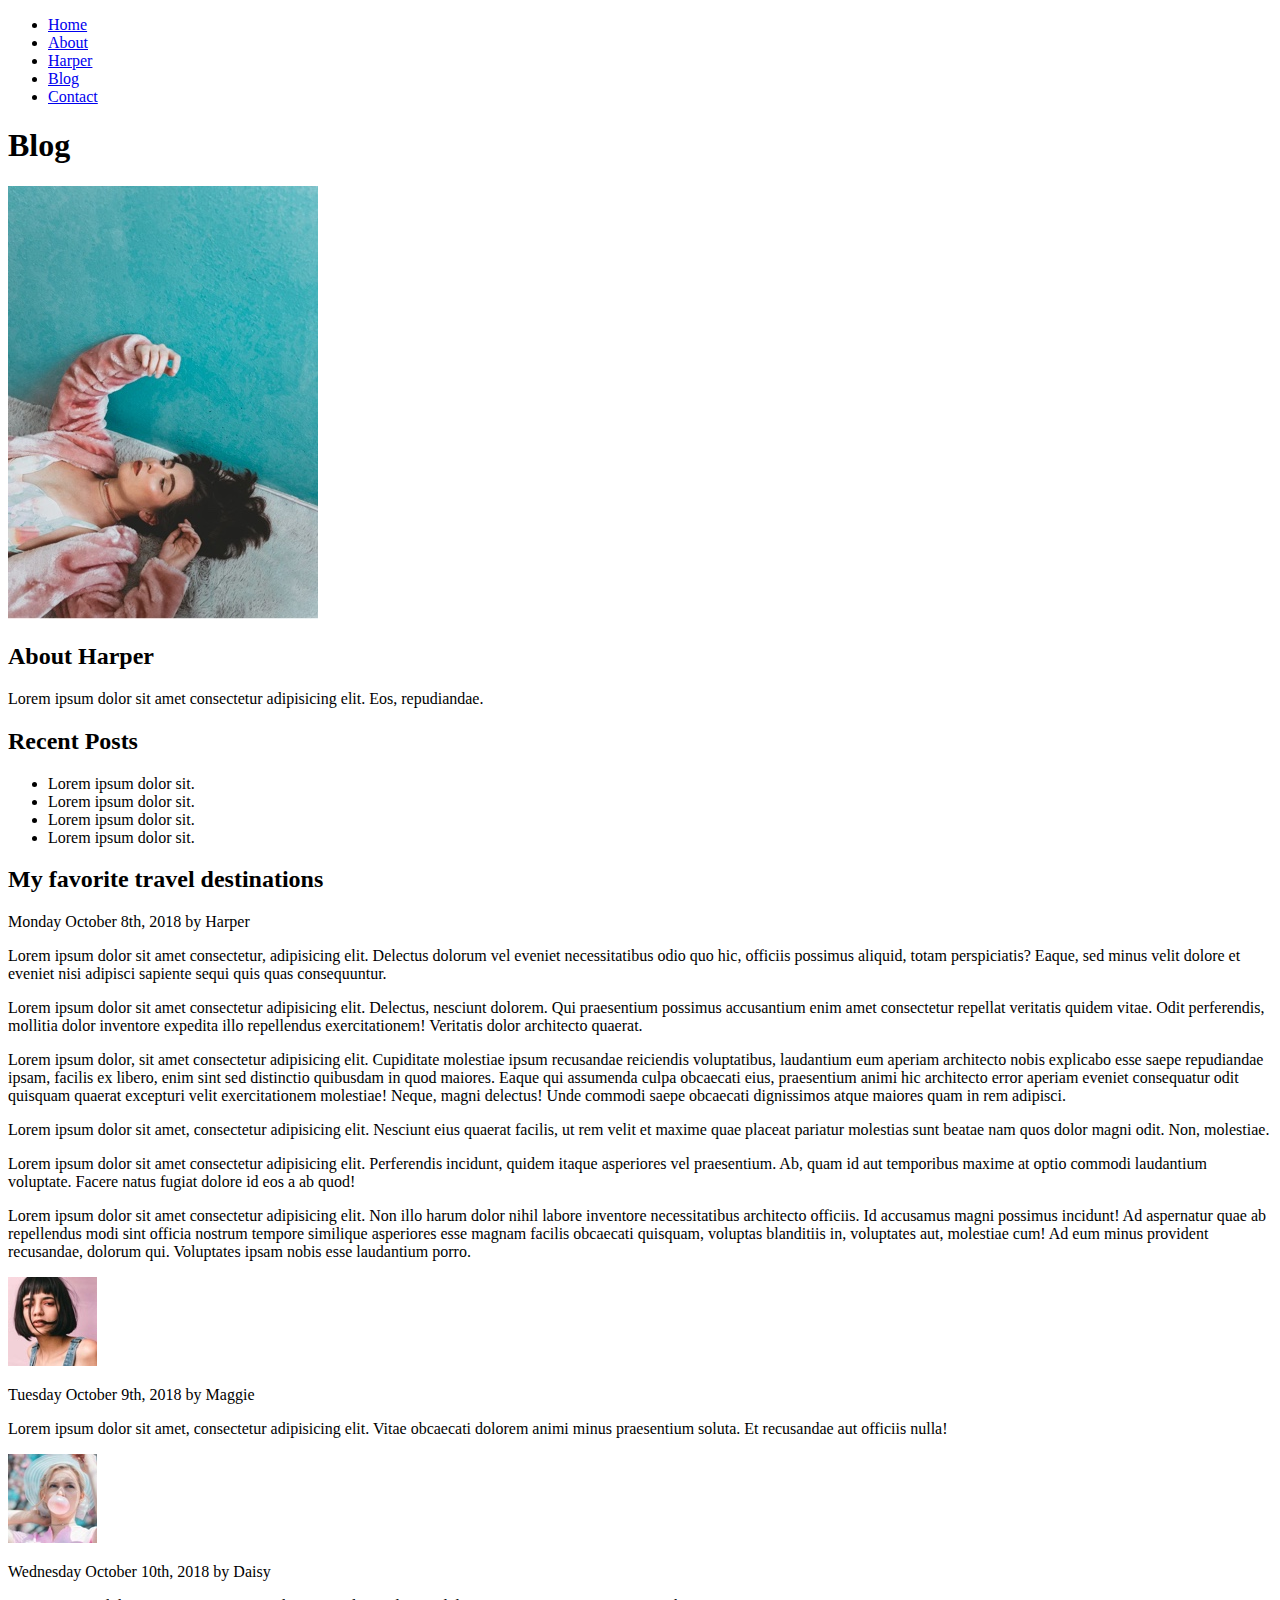
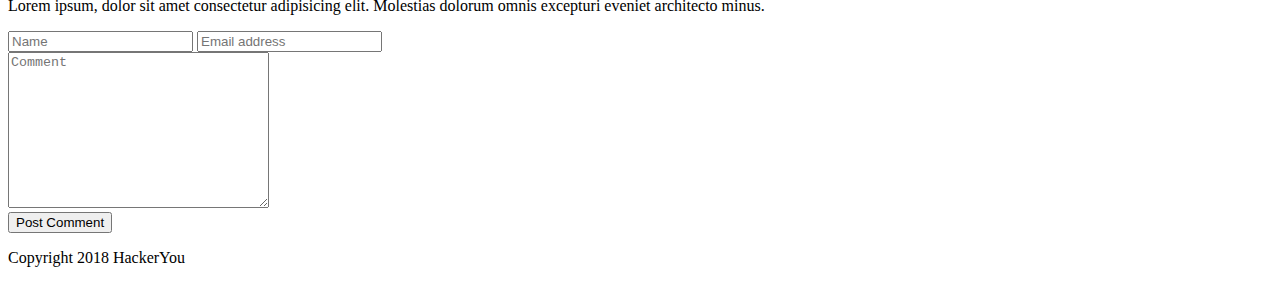
==== blog.html @ fbffe6b8 "initial commit and drafts of html pages" ====
<!DOCTYPE html>
<html lang="en">
<head>
    <meta charset="UTF-8">
    <meta http-equiv="X-UA-Compatible" content="IE=edge">
    <meta name="viewport" content="width=device-width, initial-scale=1.0">
    <title>Document</title>
    <link rel="stylesheet" href="./styles/styles.css">
</head>
<body>
    <nav>
        <div class="wrapper">
            <ul>
                <li><a href="./index.html">Home</a></li>
                <li><a href="#">About</a></li>
                <li><a href="./index.html">Harper</a></li>
                <li><a href="./blog.html">Blog</a></li>
                <li><a href="./contact.html">Contact</a></li>
            </ul>
        </div>
    </nav>
    
    <header>
        <div class="wrapper">
            <h1>Blog</h1>
        </div>
    </header>

    <section>
        <div class="wrapper blogFlexContainer">
            <div class="blogLeft">
                <aside class="">
                    <img src="./assets/blog-image-2.jpg" alt="Harper is lying down on the floor and lifting her right arm above her face.">
                    <h2>About Harper</h2>
                    <p>Lorem ipsum dolor sit amet consectetur adipisicing elit. Eos, repudiandae.</p>    
                </aside>
                <article>
                    <h2>Recent Posts</h2>
                    <ul>
                        <li>Lorem ipsum dolor sit.</li>
                        <li>Lorem ipsum dolor sit.</li>
                        <li>Lorem ipsum dolor sit.</li>
                        <li>Lorem ipsum dolor sit.</li>
                    </ul>
                </article>                
            </div>
            <div class="blogRight">
                <article>
                    <h2>My favorite travel destinations</h2>

                    <p>Monday October 8th, 2018 by Harper</p>

                    <p>Lorem ipsum dolor sit amet consectetur, adipisicing elit. Delectus dolorum vel eveniet necessitatibus odio quo hic, officiis possimus aliquid, totam perspiciatis? Eaque, sed minus velit dolore et eveniet nisi adipisci sapiente sequi quis quas consequuntur.</p>

                    <p>Lorem ipsum dolor sit amet consectetur adipisicing elit. Delectus, nesciunt dolorem. Qui praesentium possimus accusantium enim amet consectetur repellat veritatis quidem vitae. Odit perferendis, mollitia dolor inventore expedita illo repellendus exercitationem! Veritatis dolor architecto quaerat.</p>

                    <p>Lorem ipsum dolor, sit amet consectetur adipisicing elit. Cupiditate molestiae ipsum recusandae reiciendis voluptatibus, laudantium eum aperiam architecto nobis explicabo esse saepe repudiandae ipsam, facilis ex libero, enim sint sed distinctio quibusdam in quod maiores. Eaque qui assumenda culpa obcaecati eius, praesentium animi hic architecto error aperiam eveniet consequatur odit quisquam quaerat excepturi velit exercitationem molestiae! Neque, magni delectus! Unde commodi saepe obcaecati dignissimos atque maiores quam in rem adipisci.</p>

                    <p>Lorem ipsum dolor sit amet, consectetur adipisicing elit. Nesciunt eius quaerat facilis, ut rem velit et maxime quae placeat pariatur molestias sunt beatae nam quos dolor magni odit. Non, molestiae.</p>

                    <p>Lorem ipsum dolor sit amet consectetur adipisicing elit. Perferendis incidunt, quidem itaque asperiores vel praesentium. Ab, quam id aut temporibus maxime at optio commodi laudantium voluptate. Facere natus fugiat dolore id eos a ab quod!</p>

                    <p>Lorem ipsum dolor sit amet consectetur adipisicing elit. Non illo harum dolor nihil labore inventore necessitatibus architecto officiis. Id accusamus magni possimus incidunt! Ad aspernatur quae ab repellendus modi sint officia nostrum tempore similique asperiores esse magnam facilis obcaecati quisquam, voluptas blanditiis in, voluptates aut, molestiae cum! Ad eum minus provident recusandae, dolorum qui. Voluptates ipsam nobis esse laudantium porro.</p>
                </article>
                <div class="comment" id="comment">
                    <div class="commentTop">
                        <div>
                            <img src="./assets/blog-image-3.jpg" alt="A picture of Maggie looking right at the camera.">
                        </div>
                        <div>
                            <p>Tuesday October 9th, 2018 by Maggie</p>
                            <p>Lorem ipsum dolor sit amet, consectetur adipisicing elit. Vitae obcaecati dolorem animi minus praesentium soluta. Et recusandae aut officiis nulla!</p>
                        </div>
                    </div>
                    <div class="commentBottom">
                        <div>
                            <img src="./assets/blog-image-4.jpg" alt="A picture of Daisy ">
                        </div>
                        <div>
                            <p>Wednesday October 10th, 2018 by Daisy</p>
                            <p>Lorem ipsum, dolor sit amet consectetur adipisicing elit. Molestias dolorum omnis excepturi eveniet architecto minus.</p>
                        </div>
                    </div>
                </div>
                <form action="#" method="#" class="myForm" name="myForm">
                    <div class="formTop">
                        <input type="text" class="userName" id="userName" name="userName" placeholder="Name">
                        <input type="email" class="userEmail" id="userEmail" name="userEmail" placeholder="Email address">
                    </div>
                    <div class="formBottom">
                        <textarea name="userMessage" id="userMessage" placeholder="Comment" cols="30" rows="10" minlength="5"
                            maxlength="200"></textarea>
                    </div>
                    <div class="formButton">
                        <button type="submit">Post Comment</button>
                    </div>
                </form>
            </div>

        </div>
    </section>

    <footer>
        <p>Copyright 2018 HackerYou</p>
    </footer>

</body>
</html>
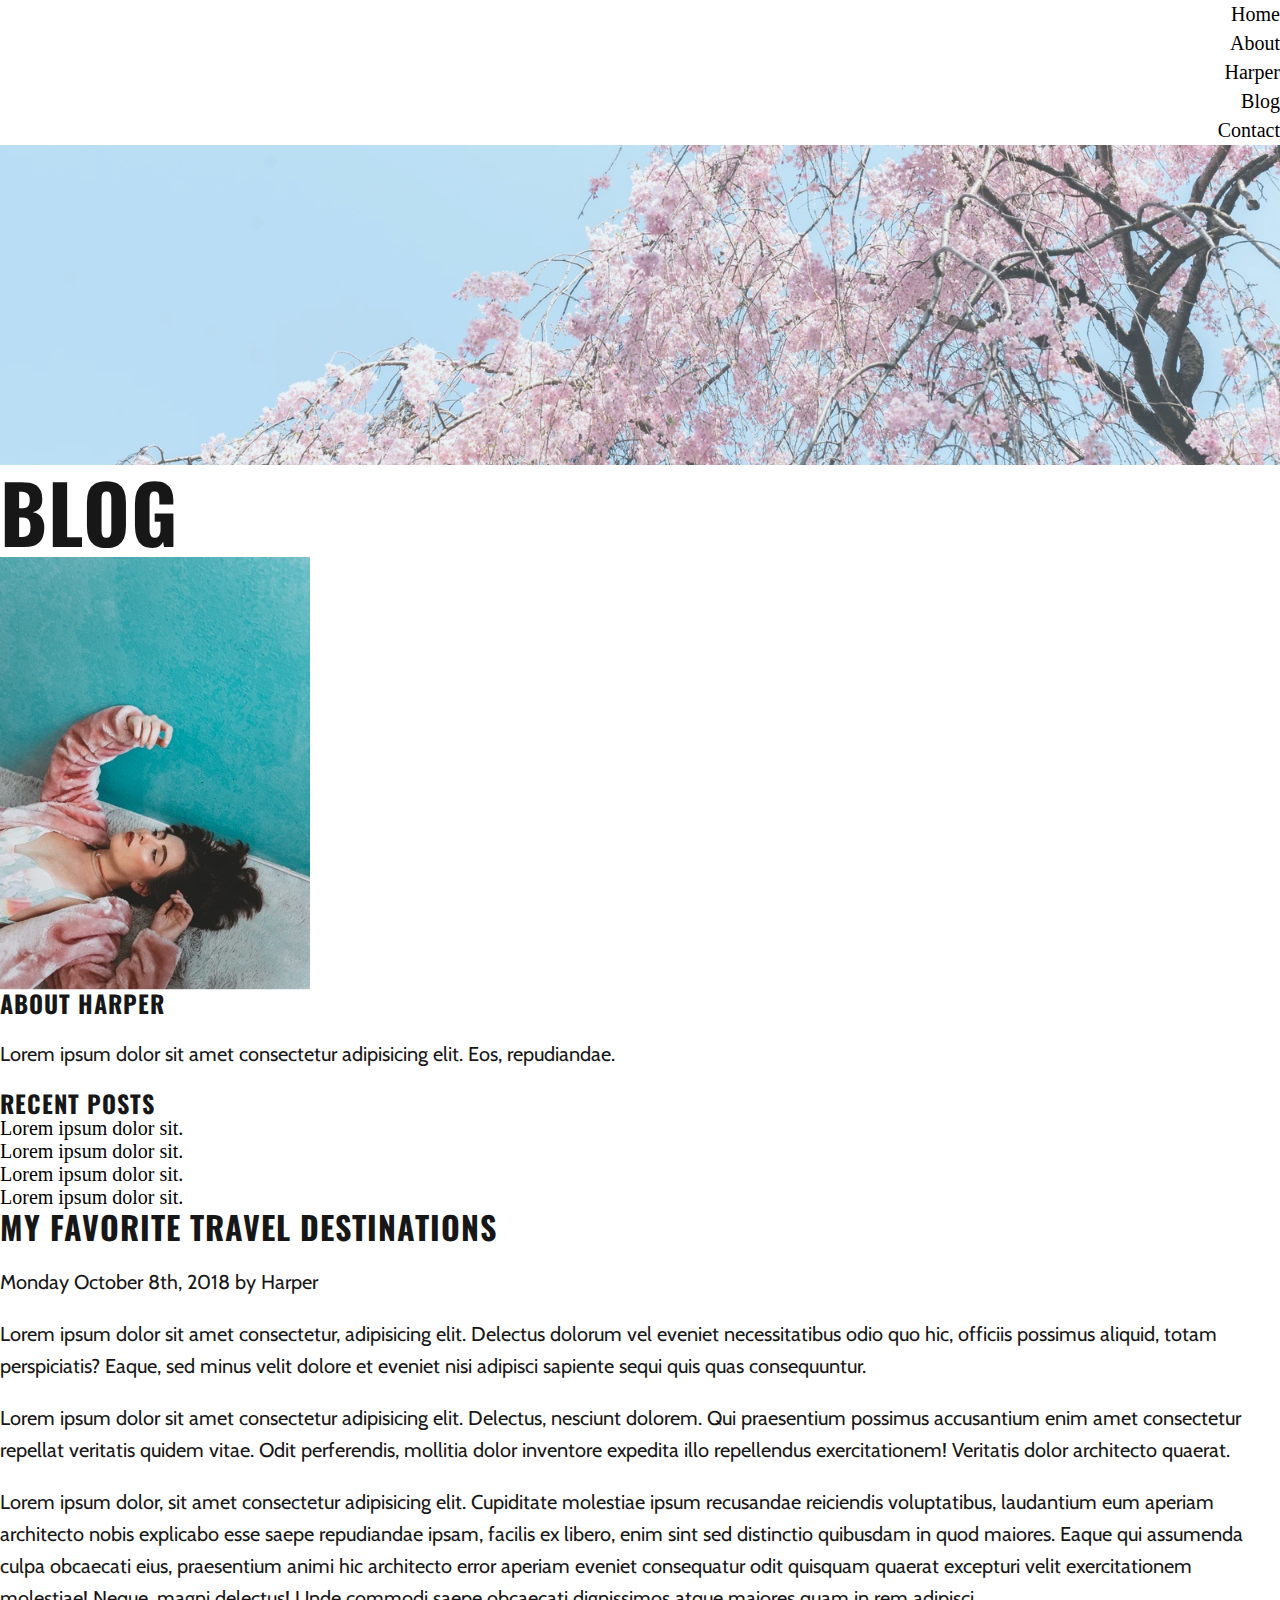
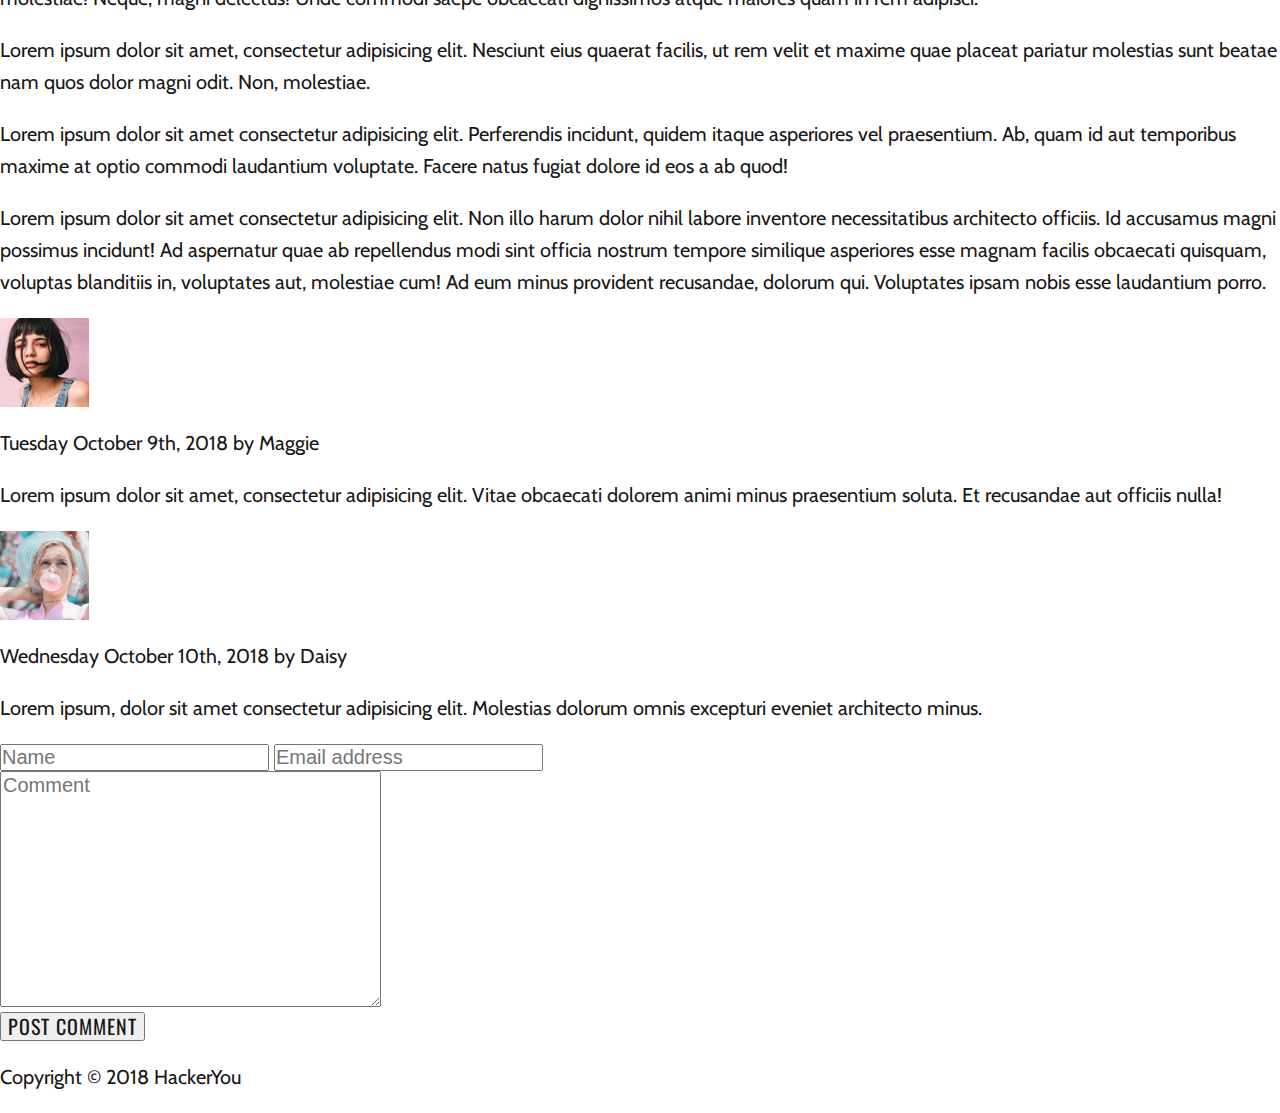
==== commit 39e7480f: "added partials and completed setup, variables, and typography" ====
--- a/blog.html
+++ b/blog.html
@@ -6,23 +6,27 @@
     <meta name="viewport" content="width=device-width, initial-scale=1.0">
     <title>Document</title>
     <link rel="stylesheet" href="./styles/styles.css">
+    <link rel="preconnect" href="https://fonts.googleapis.com">
+    <link rel="preconnect" href="https://fonts.gstatic.com" crossorigin>
+    <link href="https://fonts.googleapis.com/css2?family=Cabin&family=Oswald:wght@700&display=swap" rel="stylesheet">
 </head>
 <body>
-    <nav>
-        <div class="wrapper">
-            <ul>
-                <li><a href="./index.html">Home</a></li>
-                <li><a href="#">About</a></li>
-                <li><a href="./index.html">Harper</a></li>
-                <li><a href="./blog.html">Blog</a></li>
-                <li><a href="./contact.html">Contact</a></li>
-            </ul>
-        </div>
-    </nav>
-    
+
     <header>
-        <div class="wrapper">
-            <h1>Blog</h1>
+        <nav>
+            <div class="wrapper">
+                <ul class="menu">
+                    <li><a href="./index.html">Home</a></li>
+                    <li><a href="#about">About</a></li>
+                    <li><a href="./index.html">Harper</a></li>
+                    <li><a href="./blog.html">Blog</a></li>
+                    <li><a href="./contact.html">Contact</a></li>
+                </ul>
+            </div>
+        </nav>
+        <div>
+            <img src="./assets/blog-image-1.jpg" alt=""><!-- Maybe background img? -->
+            <h2>Blog</h2>
         </div>
     </header>
 
@@ -31,22 +35,22 @@
             <div class="blogLeft">
                 <aside class="">
                     <img src="./assets/blog-image-2.jpg" alt="Harper is lying down on the floor and lifting her right arm above her face.">
-                    <h2>About Harper</h2>
+                    <h5>About Harper</h5>
                     <p>Lorem ipsum dolor sit amet consectetur adipisicing elit. Eos, repudiandae.</p>    
                 </aside>
-                <article>
-                    <h2>Recent Posts</h2>
+                <aside>
+                    <h5>Recent Posts</h5>
                     <ul>
                         <li>Lorem ipsum dolor sit.</li>
                         <li>Lorem ipsum dolor sit.</li>
                         <li>Lorem ipsum dolor sit.</li>
                         <li>Lorem ipsum dolor sit.</li>
                     </ul>
-                </article>                
+                </aside>                
             </div>
             <div class="blogRight">
                 <article>
-                    <h2>My favorite travel destinations</h2>
+                    <h4>My favorite travel destinations</h4>
 
                     <p>Monday October 8th, 2018 by Harper</p>
 
@@ -82,7 +86,7 @@
                         </div>
                     </div>
                 </div>
-                <form action="#" method="#" class="myForm" name="myForm">
+                <form action="#" method="post" class="myForm" name="myForm">
                     <div class="formTop">
                         <input type="text" class="userName" id="userName" name="userName" placeholder="Name">
                         <input type="email" class="userEmail" id="userEmail" name="userEmail" placeholder="Email address">
@@ -96,12 +100,11 @@
                     </div>
                 </form>
             </div>
-
         </div>
     </section>
 
     <footer>
-        <p>Copyright 2018 HackerYou</p>
+        <p>Copyright &copy; 2018 HackerYou</p>
     </footer>
 
 </body>
--- a/styles/styles.css
+++ b/styles/styles.css
@@ -0,0 +1,299 @@
+html {
+  line-height: 1.15;
+  -ms-text-size-adjust: 100%;
+  -webkit-text-size-adjust: 100%;
+}
+
+body {
+  margin: 0;
+}
+
+article, aside, footer, header, nav, section {
+  display: block;
+}
+
+h1 {
+  font-size: 2em;
+  margin: 0.67em 0;
+}
+
+figcaption, figure, main {
+  display: block;
+}
+
+figure {
+  margin: 1em 40px;
+}
+
+hr {
+  -webkit-box-sizing: content-box;
+          box-sizing: content-box;
+  height: 0;
+  overflow: visible;
+}
+
+pre {
+  font-family: monospace, monospace;
+  font-size: 1em;
+}
+
+a {
+  background-color: transparent;
+  -webkit-text-decoration-skip: objects;
+}
+
+abbr[title] {
+  border-bottom: none;
+  text-decoration: underline;
+  -webkit-text-decoration: underline dotted;
+          text-decoration: underline dotted;
+}
+
+b, strong {
+  font-weight: inherit;
+}
+
+b, strong {
+  font-weight: bolder;
+}
+
+code, kbd, samp {
+  font-family: monospace, monospace;
+  font-size: 1em;
+}
+
+dfn {
+  font-style: italic;
+}
+
+mark {
+  background-color: #ff0;
+  color: #000;
+}
+
+small {
+  font-size: 80%;
+}
+
+sub, sup {
+  font-size: 75%;
+  line-height: 0;
+  position: relative;
+  vertical-align: baseline;
+}
+
+sub {
+  bottom: -0.25em;
+}
+
+sup {
+  top: -0.5em;
+}
+
+audio, video {
+  display: inline-block;
+}
+
+audio:not([controls]) {
+  display: none;
+  height: 0;
+}
+
+img {
+  border-style: none;
+}
+
+svg:not(:root) {
+  overflow: hidden;
+}
+
+button, input, optgroup, select, textarea {
+  font-family: sans-serif;
+  font-size: 100%;
+  line-height: 1.15;
+  margin: 0;
+}
+
+button, input {
+  overflow: visible;
+}
+
+button, select {
+  text-transform: none;
+}
+
+button, html [type=button], [type=reset], [type=submit] {
+  -webkit-appearance: button;
+}
+
+button::-moz-focus-inner, [type=button]::-moz-focus-inner, [type=reset]::-moz-focus-inner, [type=submit]::-moz-focus-inner {
+  border-style: none;
+  padding: 0;
+}
+
+button:-moz-focusring, [type=button]:-moz-focusring, [type=reset]:-moz-focusring, [type=submit]:-moz-focusring {
+  outline: 1px dotted ButtonText;
+}
+
+fieldset {
+  padding: 0.35em 0.75em 0.625em;
+}
+
+legend {
+  -webkit-box-sizing: border-box;
+          box-sizing: border-box;
+  color: inherit;
+  display: table;
+  max-width: 100%;
+  padding: 0;
+  white-space: normal;
+}
+
+progress {
+  display: inline-block;
+  vertical-align: baseline;
+}
+
+textarea {
+  overflow: auto;
+}
+
+[type=checkbox], [type=radio] {
+  -webkit-box-sizing: border-box;
+          box-sizing: border-box;
+  padding: 0;
+}
+
+[type=number]::-webkit-inner-spin-button, [type=number]::-webkit-outer-spin-button {
+  height: auto;
+}
+
+[type=search] {
+  -webkit-appearance: textfield;
+  outline-offset: -2px;
+}
+
+[type=search]::-webkit-search-cancel-button, [type=search]::-webkit-search-decoration {
+  -webkit-appearance: none;
+}
+
+::-webkit-file-upload-button {
+  -webkit-appearance: button;
+  font: inherit;
+}
+
+details, menu {
+  display: block;
+}
+
+summary {
+  display: list-item;
+}
+
+canvas {
+  display: inline-block;
+}
+
+template {
+  display: none;
+}
+
+[hidden] {
+  display: none;
+}
+
+html {
+  -webkit-box-sizing: border-box;
+          box-sizing: border-box;
+}
+
+*, *:before, *:after {
+  -webkit-box-sizing: inherit;
+          box-sizing: inherit;
+}
+
+.sr-only {
+  position: absolute;
+  width: 1px;
+  height: 1px;
+  margin: -1px;
+  border: 0;
+  padding: 0;
+  white-space: nowrap;
+  -webkit-clip-path: inset(100%);
+          clip-path: inset(100%);
+  clip: rect(0 0 0 0);
+  overflow: hidden;
+}
+
+img {
+  max-width: 100%;
+  display: block;
+}
+
+/* site fonts */
+/* site colours */
+/* site fonts */
+/* site colours */
+html {
+  font-size: 125%;
+}
+
+body p {
+  font-family: "Cabin", "sans-serif";
+  font-size: 1rem;
+  color: #171717;
+  line-height: 1.6rem;
+  letter-spacing: 0;
+}
+
+h1, h2, h3, h4, h5, button, menu {
+  font-family: "Oswald", "sans-serif";
+  color: #171717;
+  letter-spacing: 0.05rem;
+  text-transform: uppercase;
+  margin: 0;
+}
+
+h2 {
+  font-size: 4rem;
+  line-height: 4.6rem;
+}
+
+h3 {
+  font-size: 2.1rem;
+}
+
+h4 {
+  font-size: 1.6rem;
+}
+
+h5 {
+  font-size: 1.2rem;
+}
+
+.button {
+  font-size: 1rem;
+  line-height: 1.6rem;
+  text-align: center;
+}
+
+.menu {
+  font-size: 1rem;
+  line-height: 1.45rem;
+  text-align: right;
+}
+
+ul, li, a, input {
+  padding: 0;
+  margin: 0;
+}
+
+ul {
+  list-style: none;
+}
+
+a {
+  text-decoration: none;
+  color: inherit;
+}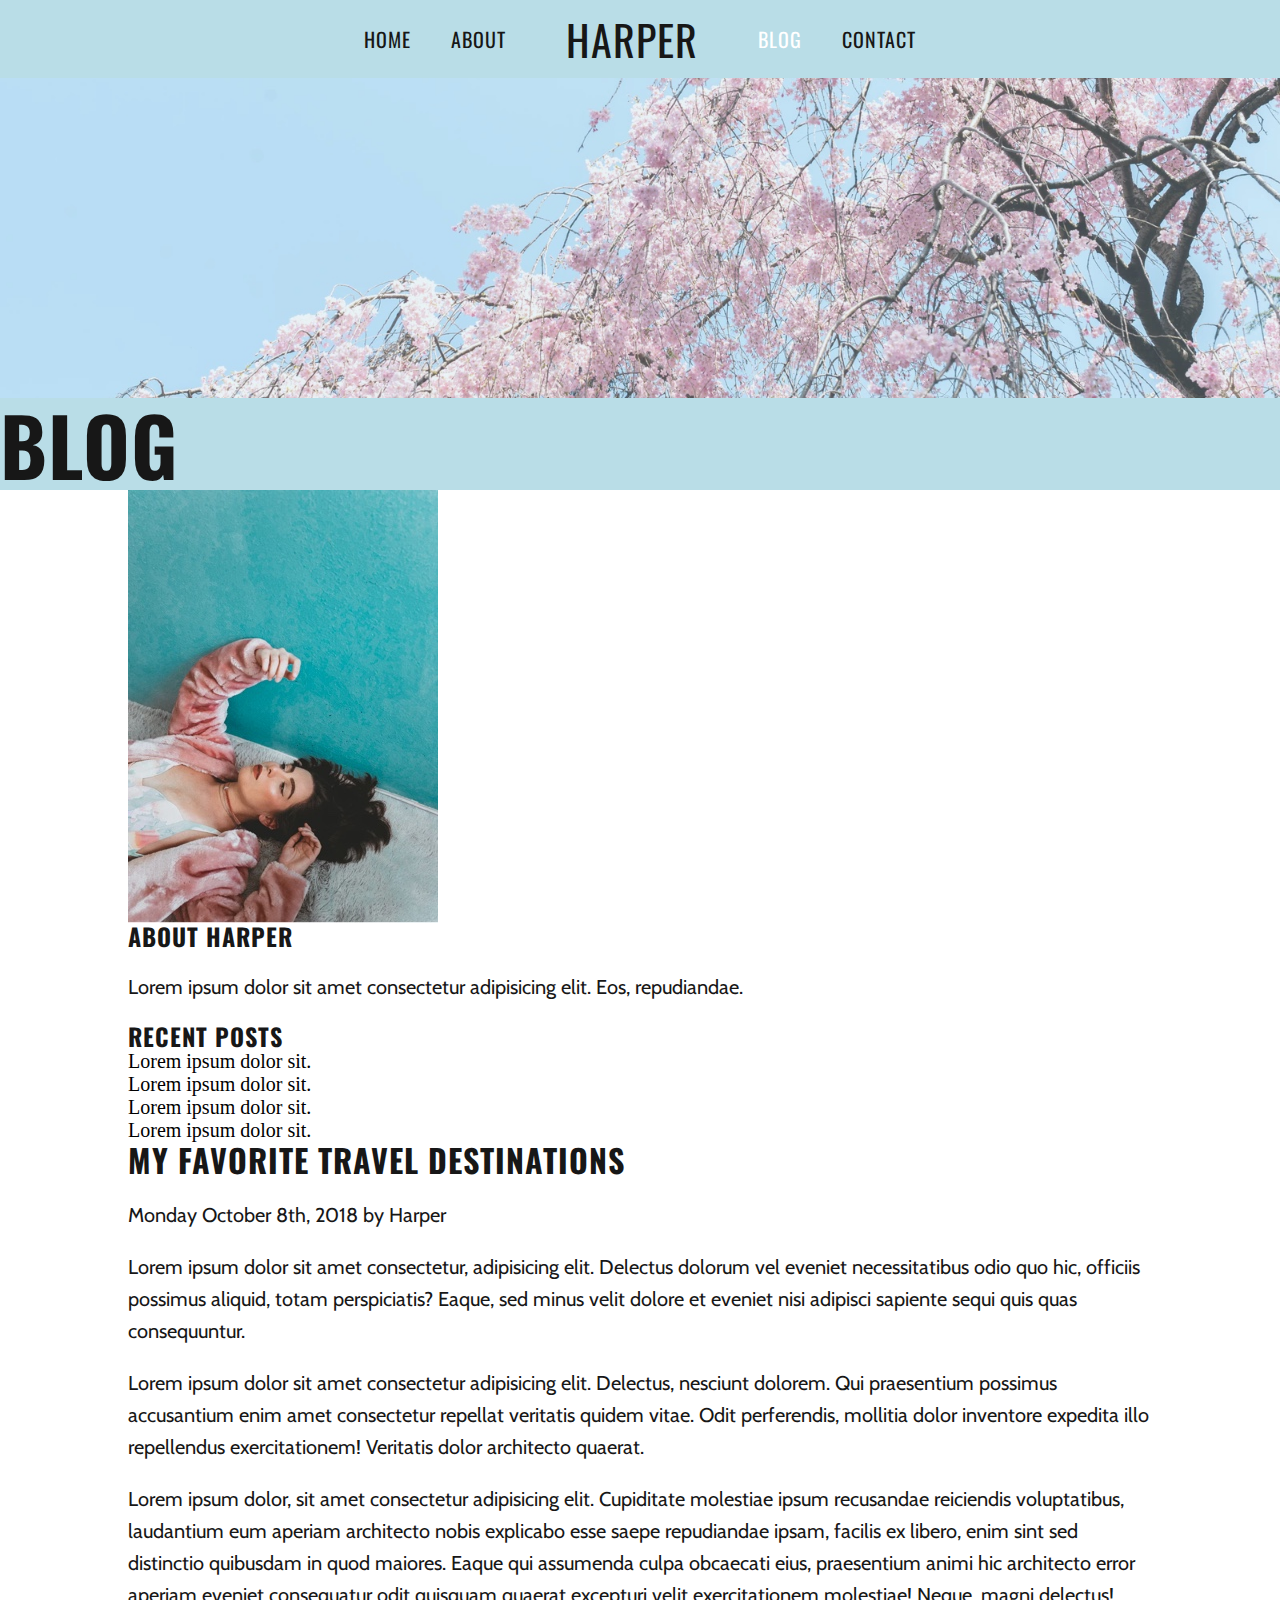
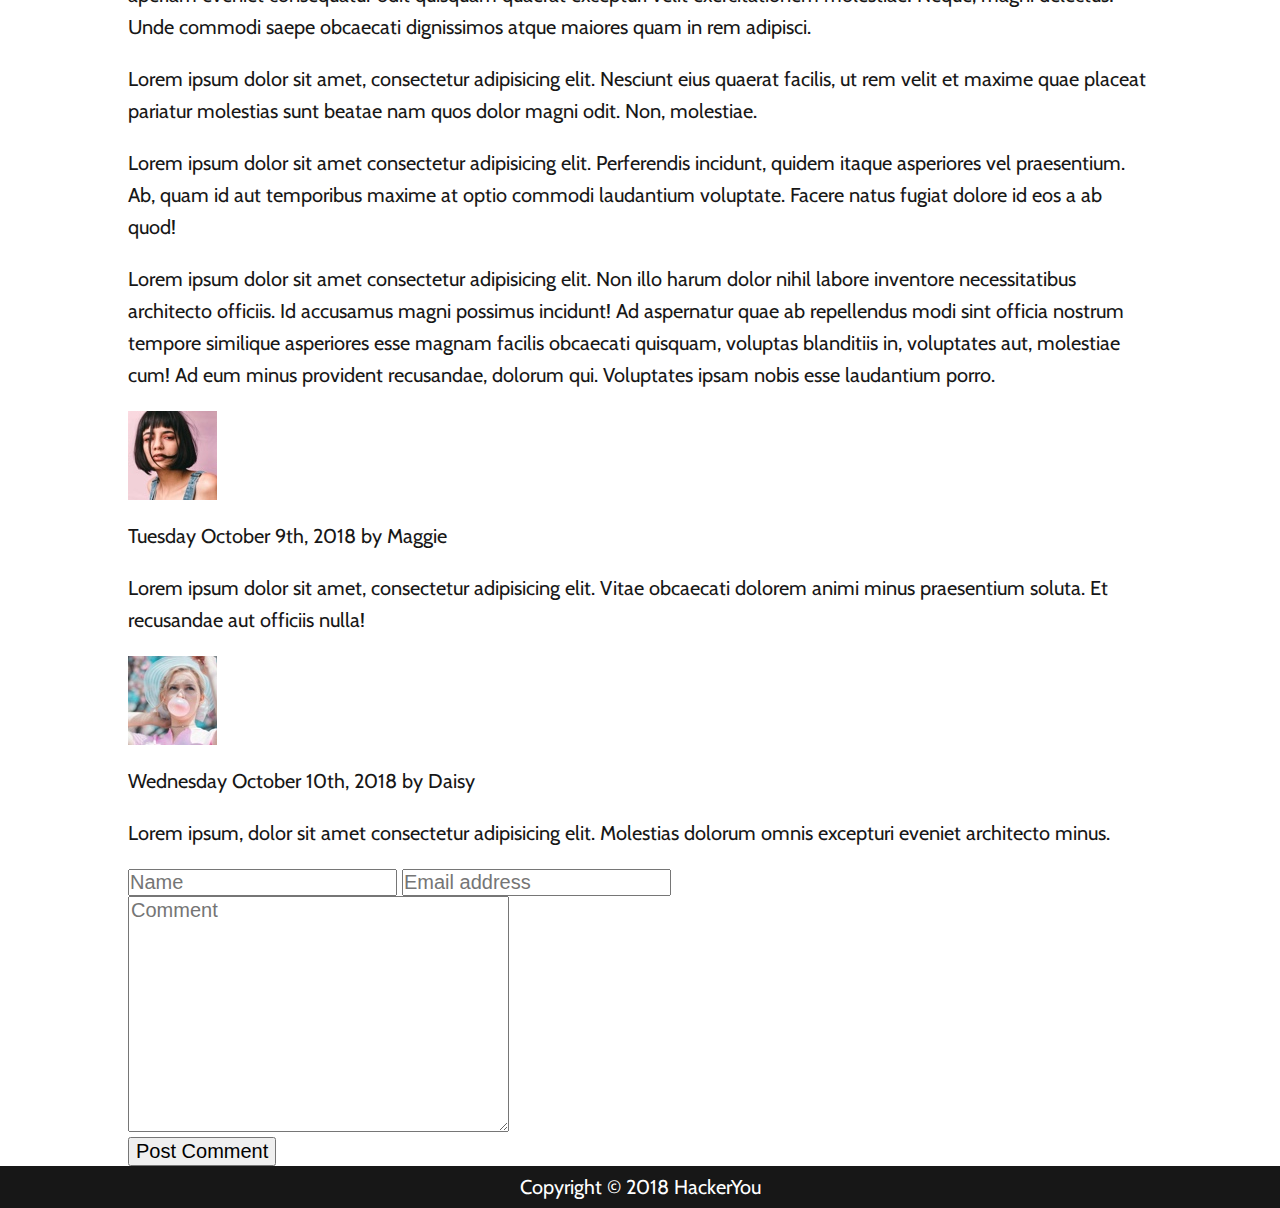
==== commit 3402a38c: "completed basestyles, nav and footer" ====
--- a/blog.html
+++ b/blog.html
@@ -4,26 +4,26 @@
     <meta charset="UTF-8">
     <meta http-equiv="X-UA-Compatible" content="IE=edge">
     <meta name="viewport" content="width=device-width, initial-scale=1.0">
-    <title>Document</title>
+    <title>Blog</title>
     <link rel="stylesheet" href="./styles/styles.css">
     <link rel="preconnect" href="https://fonts.googleapis.com">
     <link rel="preconnect" href="https://fonts.gstatic.com" crossorigin>
     <link href="https://fonts.googleapis.com/css2?family=Cabin&family=Oswald:wght@700&display=swap" rel="stylesheet">
 </head>
 <body>
-
     <header>
         <nav>
             <div class="wrapper">
-                <ul class="menu">
-                    <li><a href="./index.html">Home</a></li>
-                    <li><a href="#about">About</a></li>
-                    <li><a href="./index.html">Harper</a></li>
-                    <li><a href="./blog.html">Blog</a></li>
-                    <li><a href="./contact.html">Contact</a></li>
+                <ul class="nav">
+                    <li><a href="./index.html" class="menu">Home</a></li>
+                    <li><a href="#about" class="menu">About</a></li>
+                    <li><a href="./index.html" class="menu title">Harper</a></li>
+                    <li><a href="./blog.html" class="menu blog">Blog</a></li>
+                    <li><a href="./contact.html" class="menu">Contact</a></li>
                 </ul>
             </div>
         </nav>
+
         <div>
             <img src="./assets/blog-image-1.jpg" alt=""><!-- Maybe background img? -->
             <h2>Blog</h2>
--- a/styles/styles.css
+++ b/styles/styles.css
@@ -247,7 +247,7 @@
   letter-spacing: 0;
 }
 
-h1, h2, h3, h4, h5, button, menu {
+h1, h2, h3, h4, h5, .button, .menu {
   font-family: "Oswald", "sans-serif";
   color: #171717;
   letter-spacing: 0.05rem;
@@ -296,4 +296,105 @@
 a {
   text-decoration: none;
   color: inherit;
+}
+
+/* site fonts */
+/* site colours */
+.wrapper {
+  width: 80%;
+  max-width: 1260px;
+  margin: 0 auto;
+}
+
+.button {
+  background-color: #f38d8d;
+  padding: 5px 30px;
+}
+
+.nav {
+  display: -webkit-box;
+  display: -ms-flexbox;
+  display: flex;
+  -webkit-box-pack: center;
+      -ms-flex-pack: center;
+          justify-content: center;
+  padding: 15px 0;
+}
+.nav li {
+  padding: 10px 20px 0px 20px;
+}
+.nav li .title {
+  font-size: 2.1rem;
+  padding: 0 20px;
+}
+.nav li .home, .nav li .blog, .nav li .contact {
+  color: white;
+}
+
+footer {
+  background-color: #171717;
+}
+footer p {
+  color: white;
+  text-align: center;
+  margin: 0;
+  padding: 5px 0;
+}
+
+header {
+  background-color: #b9dde7;
+}
+
+.header {
+  display: -webkit-box;
+  display: -ms-flexbox;
+  display: flex;
+}
+.header .headerImg {
+  width: 40%;
+}
+.header .headerImg .shadowBox {
+  width: 440px;
+  height: 650px;
+  background-color: white;
+}
+.header .headerImg .shadowBox img {
+  width: 440px;
+  height: 650px;
+}
+.header .headerContent {
+  width: 60%;
+  padding: 0 50px;
+}
+.header .headerContent .contentContainer {
+  position: relative;
+  display: -webkit-box;
+  display: -ms-flexbox;
+  display: flex;
+}
+.header .headerContent .contentContainer h1 {
+  font-size: 8rem;
+  -webkit-box-align: center;
+      -ms-flex-align: center;
+          align-items: center;
+}
+.header .headerContent .contentContainer img {
+  position: absolute;
+}
+
+.section1 {
+  background-color: #f6f6f6;
+  height: 400px;
+}
+.section1 .about {
+  display: -webkit-box;
+  display: -ms-flexbox;
+  display: flex;
+}
+.section1 .about .section1Placeholder {
+  width: 40%;
+}
+.section1 .about .section1Content {
+  width: 60%;
+  padding: 0 50px;
 }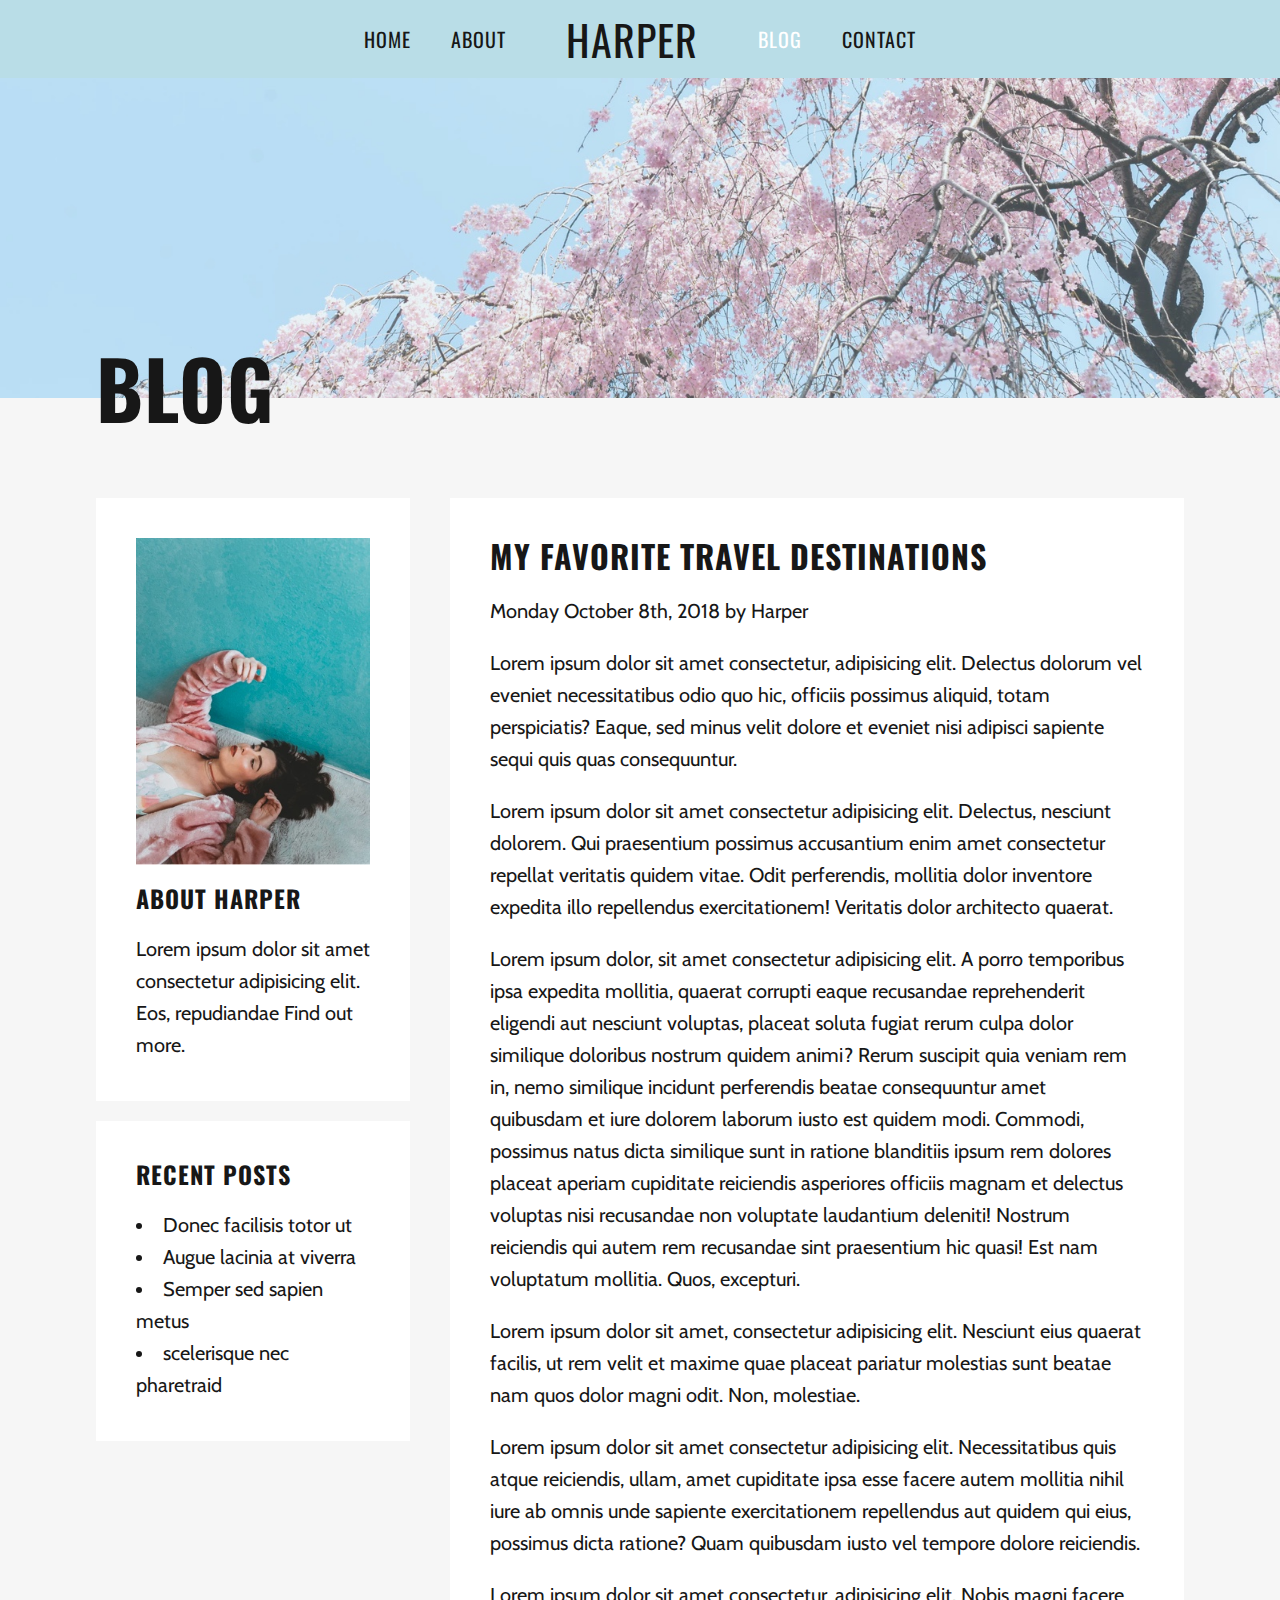
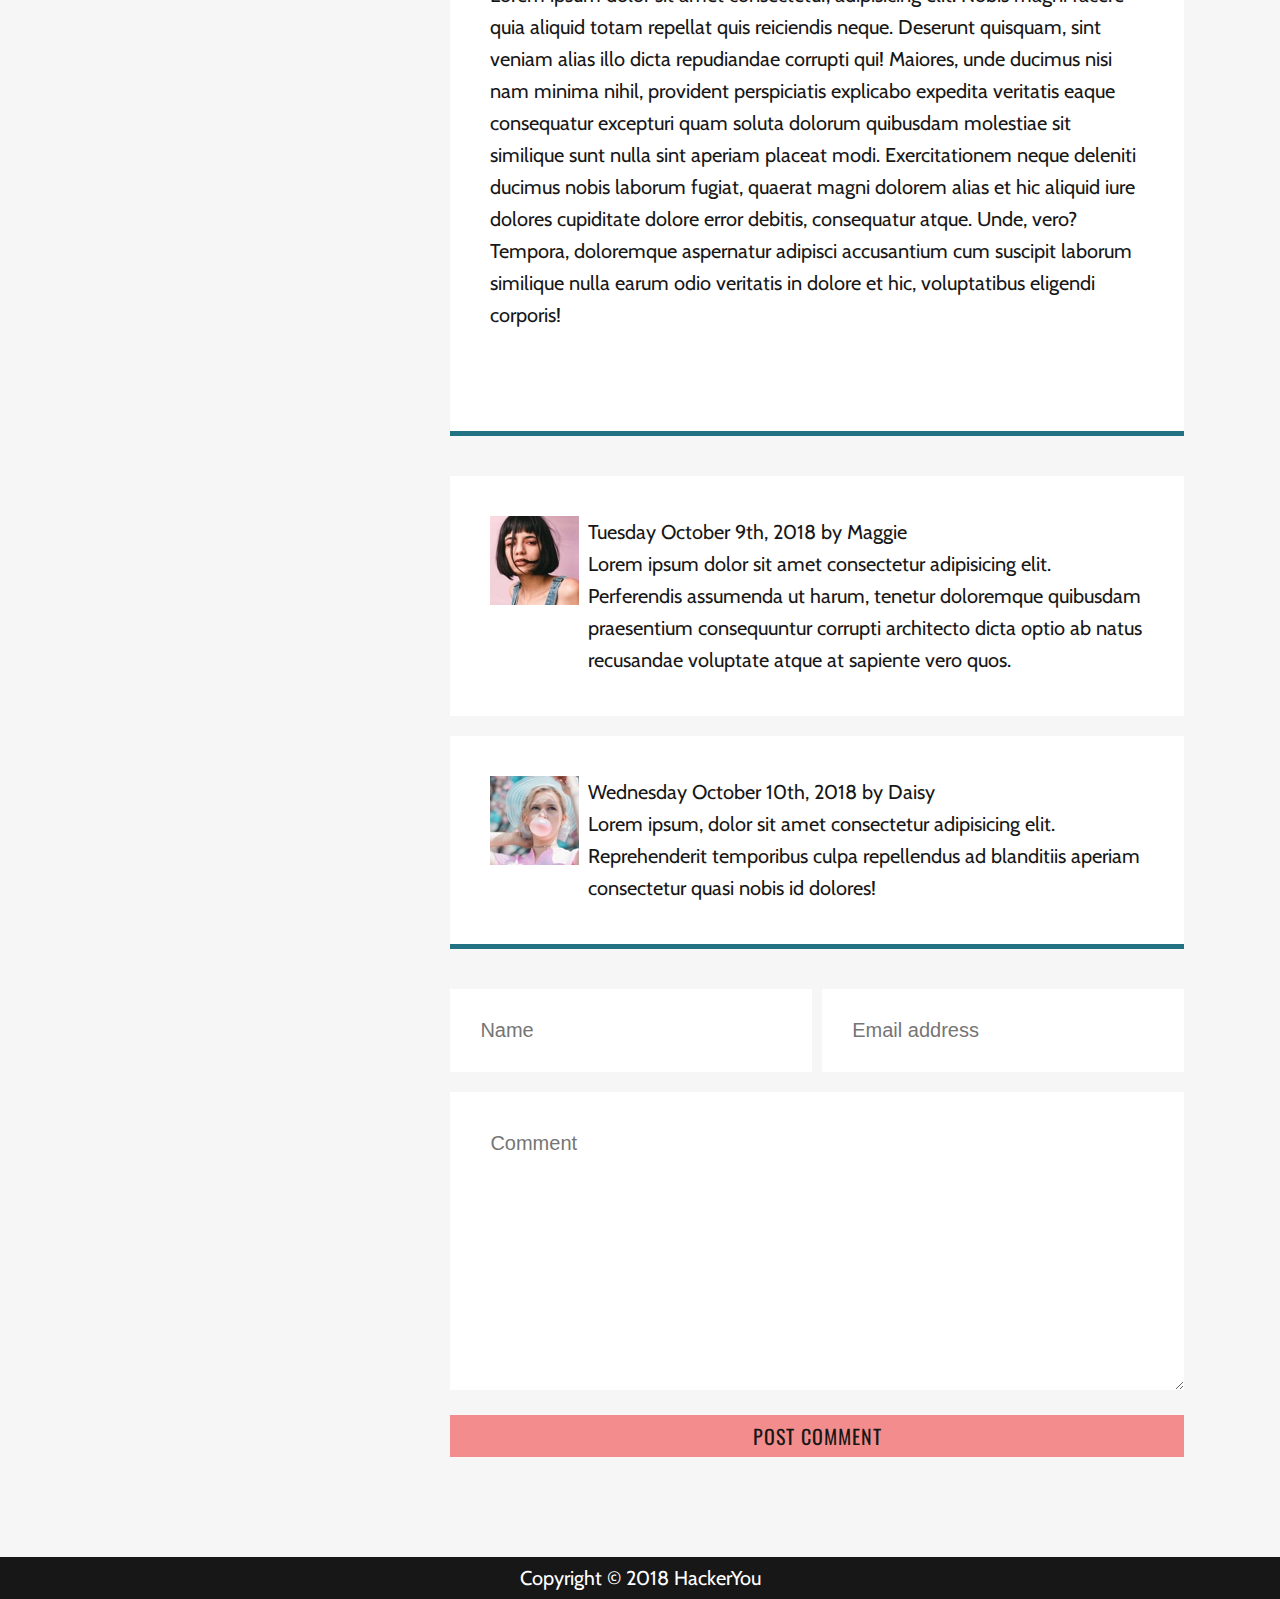
==== commit d62af434: "completed blogStyles" ====
--- a/blog.html
+++ b/blog.html
@@ -4,13 +4,16 @@
     <meta charset="UTF-8">
     <meta http-equiv="X-UA-Compatible" content="IE=edge">
     <meta name="viewport" content="width=device-width, initial-scale=1.0">
-    <title>Blog</title>
+    <title>🦋 BLOG | Harper</title>
+    <!-- LINK TO STYLESHEET -->
     <link rel="stylesheet" href="./styles/styles.css">
+    <!-- LINK TO FONTS -->
     <link rel="preconnect" href="https://fonts.googleapis.com">
     <link rel="preconnect" href="https://fonts.gstatic.com" crossorigin>
     <link href="https://fonts.googleapis.com/css2?family=Cabin&family=Oswald:wght@700&display=swap" rel="stylesheet">
 </head>
 <body>
+    <!-- HEADER -->
     <header>
         <nav>
             <div class="wrapper">
@@ -21,90 +24,114 @@
                     <li><a href="./blog.html" class="menu blog">Blog</a></li>
                     <li><a href="./contact.html" class="menu">Contact</a></li>
                 </ul>
-            </div>
+            </div><!-- .wrapper ends -->
         </nav>
 
-        <div>
-            <img src="./assets/blog-image-1.jpg" alt=""><!-- Maybe background img? -->
-            <h2>Blog</h2>
-        </div>
+        <div class="headerContainer">
+            <img src="./assets/blog-image-1.jpg" alt="The cherry blossoms in full bloom">
+            <div class="wrapper">
+                <h2>Blog</h2>                
+            </div><!-- .headerContainer ends-->
+        </div><!-- .wrapper ends -->
     </header>
 
-    <section>
-        <div class="wrapper blogFlexContainer">
-            <div class="blogLeft">
-                <aside class="">
-                    <img src="./assets/blog-image-2.jpg" alt="Harper is lying down on the floor and lifting her right arm above her face.">
-                    <h5>About Harper</h5>
-                    <p>Lorem ipsum dolor sit amet consectetur adipisicing elit. Eos, repudiandae.</p>    
-                </aside>
-                <aside>
-                    <h5>Recent Posts</h5>
-                    <ul>
-                        <li>Lorem ipsum dolor sit.</li>
-                        <li>Lorem ipsum dolor sit.</li>
-                        <li>Lorem ipsum dolor sit.</li>
-                        <li>Lorem ipsum dolor sit.</li>
-                    </ul>
-                </aside>                
-            </div>
-            <div class="blogRight">
-                <article>
-                    <h4>My favorite travel destinations</h4>
+    <!-- MAIN -->
+    <main id="blogMainContent">
+        <section class="blogSection">
+            <div class="wrapper blogFlexContainer">
+                <div class="blogLeft">
+                    <!-- Aside 1 -->
+                    <aside class="asideOne">
+                        <img src="./assets/blog-image-2.jpg" alt="Harper is lying down on the floor and lifting her right arm above her face.">
+                        <h5 class="aboutHarper">About Harper</h5>
+                        <p>Lorem ipsum dolor sit amet consectetur adipisicing elit. Eos, repudiandae Find out more.</p>    
+                    </aside>
+                    <!-- Aside 2 -->
+                    <aside class="asideTwo">
+                        <h5 class="recentPosts">Recent Posts</h5>
+                        <ul>
+                            <li>Donec facilisis totor ut</li>
+                            <li>Augue lacinia at viverra</li>
+                            <li>Semper sed sapien metus</li>
+                            <li>scelerisque nec pharetraid</li>
+                        </ul>
+                    </aside>                
+                </div><!-- .blogLeft ends -->
 
-                    <p>Monday October 8th, 2018 by Harper</p>
+                <div class="blogRight">
+                    <!-- Article -->
+                    <article>
+                        <h4>My favorite travel destinations</h4>
 
-                    <p>Lorem ipsum dolor sit amet consectetur, adipisicing elit. Delectus dolorum vel eveniet necessitatibus odio quo hic, officiis possimus aliquid, totam perspiciatis? Eaque, sed minus velit dolore et eveniet nisi adipisci sapiente sequi quis quas consequuntur.</p>
+                        <p class="pFirst">Monday October 8th, 2018 by Harper</p>
 
-                    <p>Lorem ipsum dolor sit amet consectetur adipisicing elit. Delectus, nesciunt dolorem. Qui praesentium possimus accusantium enim amet consectetur repellat veritatis quidem vitae. Odit perferendis, mollitia dolor inventore expedita illo repellendus exercitationem! Veritatis dolor architecto quaerat.</p>
+                        <p class="pMiddle">Lorem ipsum dolor sit amet consectetur, adipisicing elit. Delectus dolorum vel eveniet necessitatibus odio quo hic, officiis possimus aliquid, totam perspiciatis? Eaque, sed minus velit dolore et eveniet nisi adipisci sapiente sequi quis quas consequuntur.</p>
 
-                    <p>Lorem ipsum dolor, sit amet consectetur adipisicing elit. Cupiditate molestiae ipsum recusandae reiciendis voluptatibus, laudantium eum aperiam architecto nobis explicabo esse saepe repudiandae ipsam, facilis ex libero, enim sint sed distinctio quibusdam in quod maiores. Eaque qui assumenda culpa obcaecati eius, praesentium animi hic architecto error aperiam eveniet consequatur odit quisquam quaerat excepturi velit exercitationem molestiae! Neque, magni delectus! Unde commodi saepe obcaecati dignissimos atque maiores quam in rem adipisci.</p>
+                        <p class="pMiddle">Lorem ipsum dolor sit amet consectetur adipisicing elit. Delectus, nesciunt dolorem. Qui praesentium possimus accusantium enim amet consectetur repellat veritatis quidem vitae. Odit perferendis, mollitia dolor inventore expedita illo repellendus exercitationem! Veritatis dolor architecto quaerat.</p>
 
-                    <p>Lorem ipsum dolor sit amet, consectetur adipisicing elit. Nesciunt eius quaerat facilis, ut rem velit et maxime quae placeat pariatur molestias sunt beatae nam quos dolor magni odit. Non, molestiae.</p>
+                        <p class="pMiddle">Lorem ipsum dolor, sit amet consectetur adipisicing elit. A porro temporibus ipsa expedita mollitia, quaerat corrupti eaque recusandae reprehenderit eligendi aut nesciunt voluptas, placeat soluta fugiat rerum culpa dolor similique doloribus nostrum quidem animi? Rerum suscipit quia veniam rem in, nemo similique incidunt perferendis beatae consequuntur amet quibusdam et iure dolorem laborum iusto est quidem modi. Commodi, possimus natus dicta similique sunt in ratione blanditiis ipsum rem dolores placeat aperiam cupiditate reiciendis asperiores officiis magnam et delectus voluptas nisi recusandae non voluptate laudantium deleniti! Nostrum reiciendis qui autem rem recusandae sint praesentium hic quasi! Est nam voluptatum mollitia. Quos, excepturi.</p>
 
-                    <p>Lorem ipsum dolor sit amet consectetur adipisicing elit. Perferendis incidunt, quidem itaque asperiores vel praesentium. Ab, quam id aut temporibus maxime at optio commodi laudantium voluptate. Facere natus fugiat dolore id eos a ab quod!</p>
+                        <p class="pMiddle">Lorem ipsum dolor sit amet, consectetur adipisicing elit. Nesciunt eius quaerat facilis, ut rem velit et maxime quae placeat pariatur molestias sunt beatae nam quos dolor magni odit. Non, molestiae.</p>
 
-                    <p>Lorem ipsum dolor sit amet consectetur adipisicing elit. Non illo harum dolor nihil labore inventore necessitatibus architecto officiis. Id accusamus magni possimus incidunt! Ad aspernatur quae ab repellendus modi sint officia nostrum tempore similique asperiores esse magnam facilis obcaecati quisquam, voluptas blanditiis in, voluptates aut, molestiae cum! Ad eum minus provident recusandae, dolorum qui. Voluptates ipsam nobis esse laudantium porro.</p>
-                </article>
-                <div class="comment" id="comment">
-                    <div class="commentTop">
-                        <div>
+                        <p class="pMiddle">Lorem ipsum dolor sit amet consectetur adipisicing elit. Necessitatibus quis atque reiciendis, ullam, amet cupiditate ipsa esse facere autem mollitia nihil iure ab omnis unde sapiente exercitationem repellendus aut quidem qui eius, possimus dicta ratione? Quam quibusdam iusto vel tempore dolore reiciendis.</p>
+
+                        <p class="pLast">Lorem ipsum dolor sit amet consectetur, adipisicing elit. Nobis magni facere quia aliquid totam repellat quis reiciendis neque. Deserunt quisquam, sint veniam alias illo dicta repudiandae corrupti qui! Maiores, unde ducimus nisi nam minima nihil, provident perspiciatis explicabo expedita veritatis eaque consequatur excepturi quam soluta dolorum quibusdam molestiae sit similique sunt nulla sint aperiam placeat modi. Exercitationem neque deleniti ducimus nobis laborum fugiat, quaerat magni dolorem alias et hic aliquid iure dolores cupiditate dolore error debitis, consequatur atque. Unde, vero? Tempora, doloremque aspernatur adipisci accusantium cum suscipit laborum similique nulla earum odio veritatis in dolore et hic, voluptatibus eligendi corporis!</p>
+                    </article>
+
+                    <!-- Comment 1 -->
+                    <article class="commentTop">
+                        <div class="imgDiv">
                             <img src="./assets/blog-image-3.jpg" alt="A picture of Maggie looking right at the camera.">
                         </div>
-                        <div>
+                        <div class="textDiv">
                             <p>Tuesday October 9th, 2018 by Maggie</p>
-                            <p>Lorem ipsum dolor sit amet, consectetur adipisicing elit. Vitae obcaecati dolorem animi minus praesentium soluta. Et recusandae aut officiis nulla!</p>
+                            <p>Lorem ipsum dolor sit amet consectetur adipisicing elit. Perferendis assumenda ut harum, tenetur doloremque quibusdam praesentium consequuntur corrupti architecto dicta optio ab natus recusandae voluptate atque at sapiente vero quos.</p>
                         </div>
-                    </div>
-                    <div class="commentBottom">
-                        <div>
+                    </article>
+
+                    <!-- Comment 2 -->
+                    <article class="commentBottom">
+                        <div class="imgDiv">
                             <img src="./assets/blog-image-4.jpg" alt="A picture of Daisy ">
                         </div>
-                        <div>
+                        <div class="textDiv">
                             <p>Wednesday October 10th, 2018 by Daisy</p>
-                            <p>Lorem ipsum, dolor sit amet consectetur adipisicing elit. Molestias dolorum omnis excepturi eveniet architecto minus.</p>
+                            <p>Lorem ipsum, dolor sit amet consectetur adipisicing elit. Reprehenderit temporibus culpa repellendus ad blanditiis aperiam consectetur quasi nobis id dolores!</p>
                         </div>
-                    </div>
-                </div>
-                <form action="#" method="post" class="myForm" name="myForm">
-                    <div class="formTop">
-                        <input type="text" class="userName" id="userName" name="userName" placeholder="Name">
-                        <input type="email" class="userEmail" id="userEmail" name="userEmail" placeholder="Email address">
-                    </div>
-                    <div class="formBottom">
-                        <textarea name="userMessage" id="userMessage" placeholder="Comment" cols="30" rows="10" minlength="5"
-                            maxlength="200"></textarea>
-                    </div>
-                    <div class="formButton">
-                        <button type="submit">Post Comment</button>
-                    </div>
-                </form>
-            </div>
-        </div>
-    </section>
+                    </article>
 
+                    <!-- Comment form -->
+                    <div class="comentForm">
+                        <form action="#" method="#" class="myForm" name="myForm">
+                            <div class="formTop">
+                                <label for="name" class="visuallyHidden">Name</label>
+                                <input type="text" id="name" name="name" required placeholder="Name">
+
+                                <label for="email" class="visuallyHidden">Email</label>
+                                <input type="email" id="email" name="email" required placeholder="Email address">
+                            </div><!-- .formTop ends -->
+                            <div class="formBottom">
+                                <!-- <textarea name="userMessage" id="userMessage" placeholder="Comment" cols="30" rows="10" minlength="5"
+                                    maxlength="200"></textarea> -->
+                                    
+                                <label for="comment" class="visuallyHidden">Comment</label>
+                                <textarea name="comment" id="comment" cols="55" rows="6" minlength="1" maxlength="500" required placeholder="Comment"></textarea>
+                            </div><!-- .formBottom ends -->
+                            <div class="submitButton">
+                                <button type="submit" class="button">Post Comment</button>
+                            </div><!-- .submitButton ends -->
+                        </form>                        
+                    </div><!-- .commentForm ends -->
+                </div><!-- .blogRight ends -->
+            </div><!-- .wrapper ends -->
+        </section>
+    </main>
+    
+    <!-- FOOTER -->
     <footer>
-        <p>Copyright &copy; 2018 HackerYou</p>
+        <div class="wrapper">
+            <p>Copyright &copy; 2018 HackerYou</p>
+        </div><!-- .wrapper ends -->
     </footer>
 
 </body>
--- a/styles/styles.css
+++ b/styles/styles.css
@@ -233,8 +233,6 @@
 
 /* site fonts */
 /* site colours */
-/* site fonts */
-/* site colours */
 html {
   font-size: 125%;
 }
@@ -245,6 +243,8 @@
   color: #171717;
   line-height: 1.6rem;
   letter-spacing: 0;
+  margin-top: 20px;
+  margin-bottom: 30px;
 }
 
 h1, h2, h3, h4, h5, .button, .menu {
@@ -278,6 +278,10 @@
   text-align: center;
 }
 
+.findOutMoreButton {
+  width: 35%;
+}
+
 .menu {
   font-size: 1rem;
   line-height: 1.45rem;
@@ -298,11 +302,9 @@
   color: inherit;
 }
 
-/* site fonts */
-/* site colours */
 .wrapper {
-  width: 80%;
-  max-width: 1260px;
+  width: 85%;
+  max-width: 1440px;
   margin: 0 auto;
 }
 
@@ -351,50 +353,636 @@
   display: flex;
 }
 .header .headerImg {
-  width: 40%;
-}
-.header .headerImg .shadowBox {
-  width: 440px;
-  height: 650px;
-  background-color: white;
-}
-.header .headerImg .shadowBox img {
-  width: 440px;
-  height: 650px;
-}
-.header .headerContent {
+  position: relative;
+  top: 65px;
+  -webkit-box-shadow: 20px 20px 0px 0px white;
+          box-shadow: 20px 20px 0px 0px white;
+}
+
+.headerContent {
   width: 60%;
-  padding: 0 50px;
-}
-.header .headerContent .contentContainer {
-  position: relative;
-  display: -webkit-box;
-  display: -ms-flexbox;
-  display: flex;
-}
-.header .headerContent .contentContainer h1 {
-  font-size: 8rem;
+  display: -webkit-box;
+  display: -ms-flexbox;
+  display: flex;
   -webkit-box-align: center;
       -ms-flex-align: center;
           align-items: center;
-}
-.header .headerContent .contentContainer img {
+  -webkit-box-pack: center;
+      -ms-flex-pack: center;
+          justify-content: center;
+}
+.headerContent .contentContainer {
+  position: relative;
+}
+.headerContent .contentContainer h1 {
+  font-size: 7rem;
+  padding-right: 60px;
+}
+.headerContent .contentContainer img {
+  width: 160px;
+  height: 150px;
   position: absolute;
+  left: 370px;
+  top: -40px;
 }
 
 .section1 {
   background-color: #f6f6f6;
-  height: 400px;
+  height: 470px;
 }
 .section1 .about {
   display: -webkit-box;
   display: -ms-flexbox;
   display: flex;
+  padding: 120px 0;
+  height: 100%;
 }
 .section1 .about .section1Placeholder {
   width: 40%;
 }
 .section1 .about .section1Content {
-  width: 60%;
-  padding: 0 50px;
+  display: -webkit-box;
+  display: -ms-flexbox;
+  display: flex;
+  -webkit-box-orient: vertical;
+  -webkit-box-direction: normal;
+      -ms-flex-direction: column;
+          flex-direction: column;
+  height: 100%;
+}
+
+.section2 img {
+  width: 100%;
+  height: max(50vh, 500px);
+  -o-object-fit: cover;
+     object-fit: cover;
+}
+
+.section3 {
+  background-color: #f6f6f6;
+}
+.section3 .wrapper {
+  display: -webkit-box;
+  display: -ms-flexbox;
+  display: flex;
+  height: 100%;
+}
+.section3 .wrapper ul {
+  display: -webkit-box;
+  display: -ms-flexbox;
+  display: flex;
+  -ms-flex-wrap: wrap;
+      flex-wrap: wrap;
+  -webkit-box-pack: justify;
+      -ms-flex-pack: justify;
+          justify-content: space-between;
+  padding-top: 80px;
+  padding-bottom: 150px;
+}
+.section3 .wrapper ul li {
+  display: -webkit-box;
+  display: -ms-flexbox;
+  display: flex;
+  -webkit-box-align: space-between;
+      -ms-flex-align: space-between;
+          align-items: space-between;
+  width: calc(50% - 20px);
+  margin: 15px 30px 15px 0px;
+  position: relative;
+}
+.section3 .wrapper ul li:nth-child(2), .section3 .wrapper ul li:nth-child(4) {
+  width: calc(50% - 10px);
+  margin: 15px 0 15px 0px;
+}
+.section3 .galleryIcon::before {
+  content: url(../assets/icons/Mediamodifier-Design.svg);
+  position: relative;
+  bottom: 14px;
+}
+.section3 .aboutIcon::before {
+  content: url(../assets/icons/Mediamodifier-Design2.svg);
+  position: relative;
+  bottom: 14px;
+}
+.section3 .blogIcon::before {
+  content: url(../assets/icons/Mediamodifier-Design3.svg);
+  position: relative;
+  bottom: 14px;
+}
+.section3 .contactIcon::before {
+  content: url(../assets/icons/Mediamodifier-Design4.svg);
+  position: relative;
+  bottom: 14px;
+}
+.section3 .mainNavContent {
+  margin-left: 15px;
+}
+
+.section4 {
+  display: -webkit-box;
+  display: -ms-flexbox;
+  display: flex;
+  -ms-flex-wrap: wrap;
+      flex-wrap: wrap;
+}
+.section4 .harpersTravels {
+  display: -webkit-box;
+  display: -ms-flexbox;
+  display: flex;
+  margin: 0 auto;
+  -ms-flex-preferred-size: 100%;
+      flex-basis: 100%;
+}
+.section4 .harpersTravels .imgContent {
+  width: 50%;
+  position: relative;
+  background-color: #68b0c1;
+  bottom: 40px;
+}
+.section4 .harpersTravels .imgContent img {
+  max-width: 80%;
+  max-height: 100%;
+  position: absolute;
+  left: 114px;
+  bottom: 27px;
+}
+.section4 .harpersTravels .textContent {
+  width: 50%;
+  display: -webkit-box;
+  display: -ms-flexbox;
+  display: flex;
+  -webkit-box-orient: vertical;
+  -webkit-box-direction: normal;
+      -ms-flex-direction: column;
+          flex-direction: column;
+  -ms-flex-item-align: center;
+      align-self: center;
+  padding: 6% 8% 2% 8%;
+}
+.section4 .harpersTravels .textContent .harpersTravelsButton {
+  width: 35%;
+}
+.section4 .favouriteThings {
+  display: -webkit-box;
+  display: -ms-flexbox;
+  display: flex;
+  -webkit-box-orient: horizontal;
+  -webkit-box-direction: reverse;
+      -ms-flex-direction: row-reverse;
+          flex-direction: row-reverse;
+  margin: 0 auto;
+  -ms-flex-preferred-size: 100%;
+      flex-basis: 100%;
+}
+.section4 .favouriteThings .imgContent {
+  width: 50%;
+  position: relative;
+  background-color: #b9dde7;
+  bottom: -40px;
+}
+.section4 .favouriteThings .imgContent img {
+  max-width: 80%;
+  max-height: 100%;
+  position: absolute;
+  right: 174px;
+  bottom: 27px;
+}
+.section4 .favouriteThings .textContent {
+  width: 50%;
+  display: -webkit-box;
+  display: -ms-flexbox;
+  display: flex;
+  -webkit-box-orient: vertical;
+  -webkit-box-direction: normal;
+      -ms-flex-direction: column;
+          flex-direction: column;
+  -ms-flex-item-align: center;
+      align-self: center;
+  padding: 2% 8% 6% 8%;
+}
+.section4 .favouriteThings .textContent .favouriteThingsButton {
+  width: 35%;
+}
+
+.section5 {
+  background-color: #f6f6f6;
+  padding-top: 130px;
+  padding-bottom: 100px;
+}
+.section5 .wrapper {
+  display: -webkit-box;
+  display: -ms-flexbox;
+  display: flex;
+  -webkit-box-align: center;
+      -ms-flex-align: center;
+          align-items: center;
+}
+.section5 .wrapper img {
+  -webkit-box-shadow: 20px 20px 0px 0px #227284;
+          box-shadow: 20px 20px 0px 0px #227284;
+}
+.section5 .wrapper .journeyTextBox {
+  -ms-flex-preferred-size: 65%;
+      flex-basis: 65%;
+  margin-left: 124px;
+}
+.section5 .wrapper .journeyTextBox h3 {
+  margin-top: 25px;
+}
+.section5 .wrapper .journeyTextBox p {
+  margin-top: 30px;
+  margin-bottom: 40px;
+}
+
+.section6 .galleryContainer {
+  display: -webkit-box;
+  display: -ms-flexbox;
+  display: flex;
+  -webkit-box-pack: center;
+      -ms-flex-pack: center;
+          justify-content: center;
+}
+.section6 .galleryContainer ul {
+  display: -webkit-box;
+  display: -ms-flexbox;
+  display: flex;
+  margin: 100px auto;
+}
+.section6 .galleryContainer ul li {
+  margin: 0 20px;
+}
+.section6 .galleryContainer ul li:nth-child(1) {
+  margin-left: 0;
+}
+.section6 .galleryContainer ul li:nth-child(3) {
+  margin-right: 0;
+}
+
+@media (max-width: 1270px) {
+  .header {
+    display: -webkit-box;
+    display: -ms-flexbox;
+    display: flex;
+    -webkit-box-orient: vertical;
+    -webkit-box-direction: normal;
+        -ms-flex-direction: column;
+            flex-direction: column;
+  }
+  .headerContent .contentContainer img {
+    display: none;
+  }
+}
+@media (min-width: 941px) {
+  .section1Content {
+    width: 60%;
+    padding-left: 100px;
+  }
+}
+/* Portrait tablet and small desktops */
+@media (max-width: 940px) {
+  .headerContent .contentContainer h1 {
+    font-size: 13vw;
+    padding-left: 50px;
+  }
+  .section1Placeholder {
+    display: none;
+  }
+  .section1Content {
+    width: 100%;
+  }
+}
+/* Landscape phone to portrait tablet */
+@media (max-width: 768px) {
+  .nav {
+    -webkit-box-orient: vertical;
+    -webkit-box-direction: normal;
+        -ms-flex-direction: column;
+            flex-direction: column;
+  }
+  .nav li .title {
+    padding: 0;
+  }
+  .section1 {
+    height: auto;
+  }
+  .section1 .section1Content {
+    padding-left: 0;
+  }
+  .section3 .wrapper ul li, .section3 .wrapper ul li:nth-child(2), .section3 .wrapper ul li:nth-child(4) {
+    width: 100%;
+    margin: 0;
+  }
+  .section4 .harpersTravels {
+    -webkit-box-orient: vertical;
+    -webkit-box-direction: normal;
+        -ms-flex-direction: column;
+            flex-direction: column;
+  }
+  .section4 .harpersTravels .imgContent {
+    width: 100%;
+  }
+  .section4 .harpersTravels .imgContent img {
+    min-height: 300px;
+    position: relative;
+    width: 100%;
+  }
+  .section4 .harpersTravels .textContent {
+    width: 100%;
+  }
+  .section4 .favouriteThings {
+    -webkit-box-orient: vertical;
+    -webkit-box-direction: normal;
+        -ms-flex-direction: column;
+            flex-direction: column;
+  }
+  .section4 .favouriteThings .imgContent {
+    width: 100%;
+    bottom: 0;
+  }
+  .section4 .favouriteThings .imgContent img {
+    min-height: 300px;
+    position: relative;
+    width: 100%;
+    bottom: 0;
+    right: 0;
+  }
+  .section4 .favouriteThings .textContent {
+    width: 100%;
+  }
+  .section5 .wrapper {
+    -webkit-box-orient: vertical;
+    -webkit-box-direction: normal;
+        -ms-flex-direction: column;
+            flex-direction: column;
+    -webkit-box-pack: center;
+        -ms-flex-pack: center;
+            justify-content: center;
+  }
+  .section5 .wrapper .journeyTextBox {
+    margin-left: 0;
+    margin-top: 50px;
+  }
+  .section6 .galleryContainer ul {
+    -webkit-box-orient: vertical;
+    -webkit-box-direction: normal;
+        -ms-flex-direction: column;
+            flex-direction: column;
+  }
+  .section6 .galleryContainer ul li {
+    margin: 0;
+  }
+  .section6 .galleryContainer ul li:nth-child(2),
+.section6 .galleryContainer ul li:nth-child(3) {
+    margin-top: 20px;
+  }
+}
+/* Landscape phones and down */
+@media (max-width: 480px) {
+  .findOutMoreButton {
+    width: 100%;
+  }
+  .section6 .galleryContainer ul {
+    -webkit-box-orient: vertical;
+    -webkit-box-direction: normal;
+        -ms-flex-direction: column;
+            flex-direction: column;
+  }
+  .section6 .galleryContainer ul li {
+    margin: 0;
+  }
+  .section6 .galleryContainer ul li:nth-child(2), .section6 .galleryContainer ul li:nth-child(3) {
+    margin-top: 20px;
+  }
+}
+.headerContainer {
+  position: relative;
+}
+.headerContainer h2 {
+  position: absolute;
+  bottom: -35px;
+}
+
+.blogSection {
+  background-color: #f6f6f6;
+}
+.blogSection .blogFlexContainer {
+  display: -webkit-box;
+  display: -ms-flexbox;
+  display: flex;
+}
+.blogSection .blogFlexContainer .blogLeft {
+  width: 30%;
+  margin-right: 20px;
+  margin-top: 100px;
+  display: -webkit-box;
+  display: -ms-flexbox;
+  display: flex;
+  -webkit-box-orient: vertical;
+  -webkit-box-direction: normal;
+      -ms-flex-direction: column;
+          flex-direction: column;
+}
+.blogSection .blogFlexContainer .blogLeft aside {
+  background-color: white;
+  padding: 40px;
+}
+.blogSection .blogFlexContainer .blogLeft .asideOne {
+  margin-bottom: 10px;
+}
+.blogSection .blogFlexContainer .blogLeft .asideTwo {
+  margin-top: 10px;
+}
+.blogSection .blogFlexContainer .blogLeft .aboutHarper {
+  margin-top: 20px;
+}
+.blogSection .blogFlexContainer .blogLeft p {
+  margin-bottom: 0;
+}
+.blogSection .blogFlexContainer .blogLeft .recentPosts {
+  margin-bottom: 20px;
+}
+.blogSection .blogFlexContainer .blogLeft li {
+  list-style: inside;
+  font-family: "Cabin", "sans-serif";
+  font-size: 1rem;
+  color: #171717;
+  line-height: 1.6rem;
+  letter-spacing: 0;
+}
+.blogSection .blogFlexContainer .blogRight {
+  width: 70%;
+  margin-left: 20px;
+  margin-top: 100px;
+  display: -webkit-box;
+  display: -ms-flexbox;
+  display: flex;
+  -webkit-box-orient: vertical;
+  -webkit-box-direction: normal;
+      -ms-flex-direction: column;
+          flex-direction: column;
+}
+.blogSection .blogFlexContainer .blogRight article {
+  background-color: white;
+  padding: 40px;
+  margin-bottom: 40px;
+}
+.blogSection .blogFlexContainer .blogRight article .pFirst {
+  margin-bottom: 20px;
+}
+.blogSection .blogFlexContainer .blogRight article .pMiddle {
+  margin-top: 0;
+  margin-bottom: 20px;
+}
+.blogSection .blogFlexContainer .blogRight article .pLast {
+  margin-top: 0;
+  margin-bottom: 60px;
+}
+.blogSection .blogFlexContainer .blogRight .commentTop, .blogSection .blogFlexContainer .blogRight .commentBottom {
+  display: -webkit-box;
+  display: -ms-flexbox;
+  display: flex;
+  background-color: white;
+  padding: 40px;
+  margin-bottom: 40px;
+}
+.blogSection .blogFlexContainer .blogRight .commentTop .imgDiv, .blogSection .blogFlexContainer .blogRight .commentBottom .imgDiv {
+  width: 15%;
+}
+.blogSection .blogFlexContainer .blogRight .commentTop .textDiv, .blogSection .blogFlexContainer .blogRight .commentBottom .textDiv {
+  width: 85%;
+}
+.blogSection .blogFlexContainer .blogRight .commentTop .textDiv p, .blogSection .blogFlexContainer .blogRight .commentBottom .textDiv p {
+  margin: 0;
+}
+.blogSection .blogFlexContainer .blogRight article, .blogSection .blogFlexContainer .blogRight .commentBottom {
+  border-bottom: 5px solid #227284;
+}
+.blogSection .blogFlexContainer .blogRight .commentTop {
+  margin-bottom: 20px;
+  border-bottom: none;
+}
+.blogSection .blogFlexContainer .blogRight form {
+  display: -webkit-box;
+  display: -ms-flexbox;
+  display: flex;
+  -webkit-box-orient: vertical;
+  -webkit-box-direction: normal;
+      -ms-flex-direction: column;
+          flex-direction: column;
+}
+.blogSection .blogFlexContainer .blogRight form .formTop {
+  width: 100%;
+  display: -webkit-box;
+  display: -ms-flexbox;
+  display: flex;
+  -webkit-box-pack: justify;
+      -ms-flex-pack: justify;
+          justify-content: space-between;
+  margin-bottom: 20px;
+}
+.blogSection .blogFlexContainer .blogRight form .formTop .visuallyHidden {
+  border: 0;
+  clip: rect(0 0 0 0);
+  height: 1px;
+  margin: -1px;
+  overflow: hidden;
+  padding: 0;
+  position: absolute;
+  width: 1px;
+}
+.blogSection .blogFlexContainer .blogRight form .formTop input {
+  width: calc(50% - 5px);
+  border: none;
+  padding: 30px;
+}
+.blogSection .blogFlexContainer .blogRight form .formTop input:nth-child(1) {
+  margin-right: 10px;
+}
+.blogSection .blogFlexContainer .blogRight form .formBottom {
+  width: 100%;
+  margin-bottom: 20px;
+}
+.blogSection .blogFlexContainer .blogRight form .formBottom .visuallyHidden {
+  border: 0;
+  clip: rect(0 0 0 0);
+  height: 1px;
+  margin: -1px;
+  overflow: hidden;
+  padding: 0;
+  position: absolute;
+  width: 1px;
+}
+.blogSection .blogFlexContainer .blogRight form .formBottom textarea {
+  width: 100%;
+  border: none;
+  padding: 40px 40px 120px 40px;
+}
+.blogSection .blogFlexContainer .blogRight form .submitButton {
+  margin-bottom: 100px;
+}
+.blogSection .blogFlexContainer .blogRight form .submitButton .button {
+  width: 100%;
+  border: none;
+}
+
+.contactSection {
+  background-color: #f6f6f6;
+}
+.contactSection .contactFlexContainer {
+  display: -webkit-box;
+  display: -ms-flexbox;
+  display: flex;
+}
+.contactSection .contactFlexContainer .contactLeft {
+  width: 33%;
+  margin-right: 20px;
+  margin-top: 100px;
+  display: -webkit-box;
+  display: -ms-flexbox;
+  display: flex;
+  -webkit-box-orient: vertical;
+  -webkit-box-direction: normal;
+      -ms-flex-direction: column;
+          flex-direction: column;
+  background-color: white;
+  padding: 50px 40px 40px 40px;
+}
+.contactSection .contactFlexContainer .contactLeft .svgContainer {
+  display: -webkit-box;
+  display: -ms-flexbox;
+  display: flex;
+  -webkit-box-align: center;
+      -ms-flex-align: center;
+          align-items: center;
+  margin-bottom: 15px;
+  position: relative;
+  left: -10px;
+}
+.contactSection .contactFlexContainer .contactLeft h5 {
+  margin-bottom: 15px;
+  text-transform: none;
+}
+.contactSection .contactFlexContainer .contactLeft p {
+  margin: 0;
+}
+.contactSection .contactFlexContainer .contactLeft svg {
+  width: 40px;
+  height: 40px;
+  margin-right: 23px;
+}
+.contactSection .contactFlexContainer .contactLeft svg:nth-child(2), .contactSection .contactFlexContainer .contactLeft svg:nth-child(3) {
+  width: 30px;
+  height: 30px;
+}
+.contactSection .contactFlexContainer .contactRight {
+  width: 67%;
+  margin-left: 20px;
+  margin-top: 100px;
+  display: -webkit-box;
+  display: -ms-flexbox;
+  display: flex;
+  -webkit-box-orient: vertical;
+  -webkit-box-direction: normal;
+      -ms-flex-direction: column;
+          flex-direction: column;
 }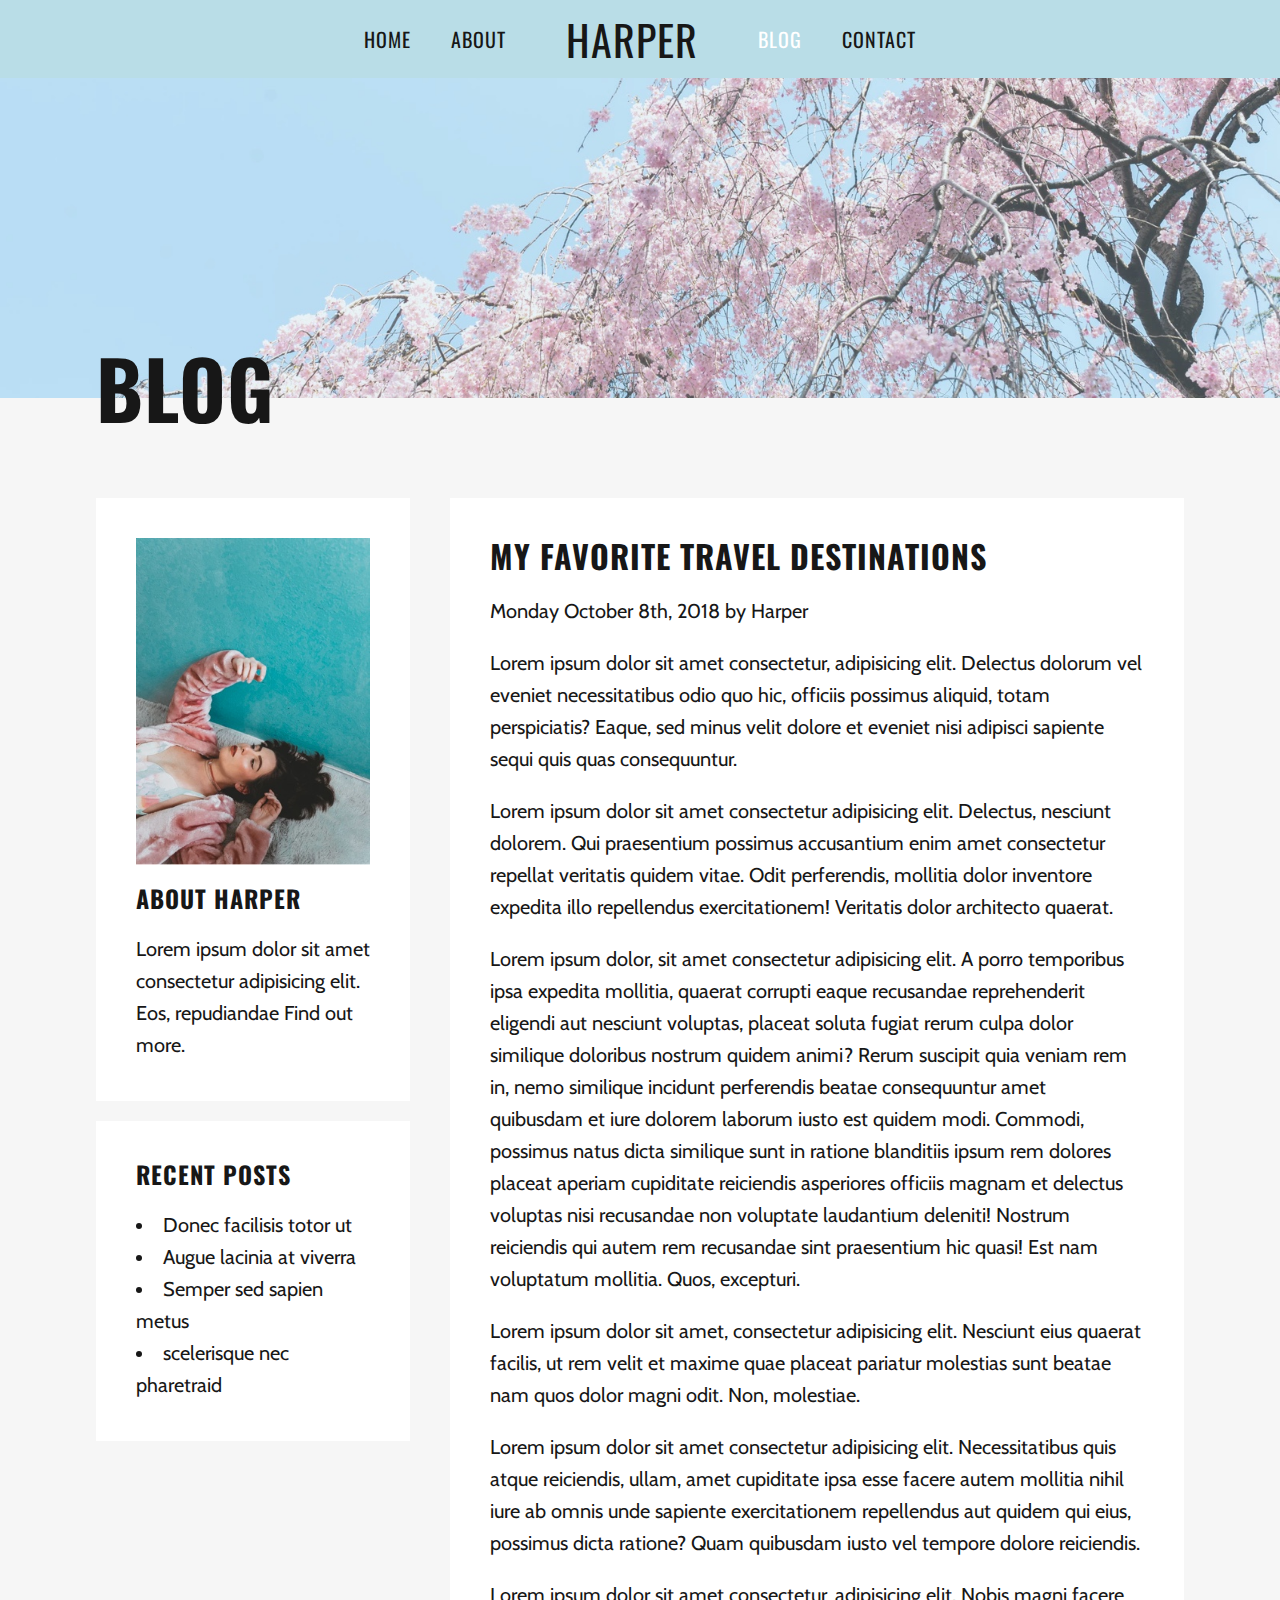
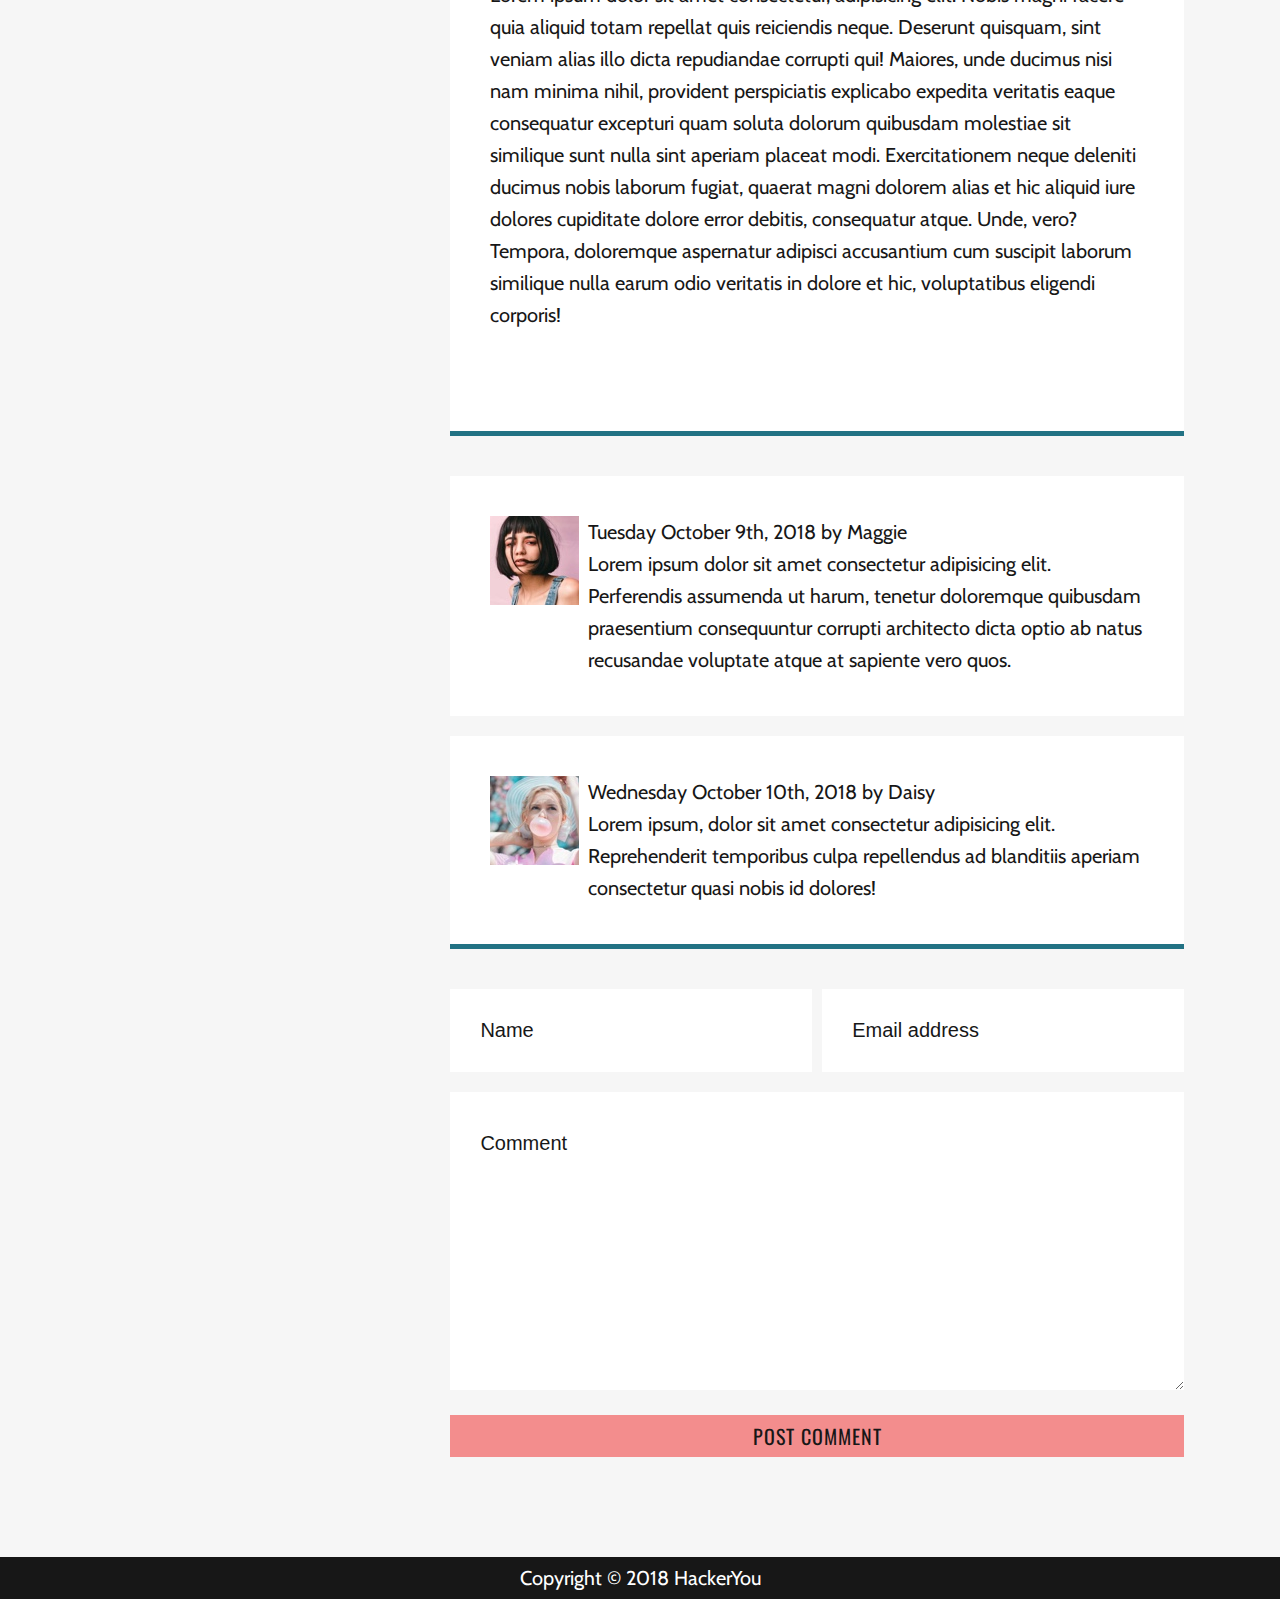
==== commit 6a4ec00d: "completed contactStyles" ====
--- a/blog.html
+++ b/blog.html
@@ -101,7 +101,7 @@
                     </article>
 
                     <!-- Comment form -->
-                    <div class="comentForm">
+                    <div class="comentForm" id="comentForm">
                         <form action="#" method="#" class="myForm" name="myForm">
                             <div class="formTop">
                                 <label for="name" class="visuallyHidden">Name</label>
@@ -110,10 +110,7 @@
                                 <label for="email" class="visuallyHidden">Email</label>
                                 <input type="email" id="email" name="email" required placeholder="Email address">
                             </div><!-- .formTop ends -->
-                            <div class="formBottom">
-                                <!-- <textarea name="userMessage" id="userMessage" placeholder="Comment" cols="30" rows="10" minlength="5"
-                                    maxlength="200"></textarea> -->
-                                    
+                            <div class="formBottom"> 
                                 <label for="comment" class="visuallyHidden">Comment</label>
                                 <textarea name="comment" id="comment" cols="55" rows="6" minlength="1" maxlength="500" required placeholder="Comment"></textarea>
                             </div><!-- .formBottom ends -->
--- a/styles/styles.css
+++ b/styles/styles.css
@@ -898,6 +898,26 @@
 .blogSection .blogFlexContainer .blogRight form .formTop input:nth-child(1) {
   margin-right: 10px;
 }
+.blogSection .blogFlexContainer .blogRight form .formTop ::-webkit-input-placeholder {
+  color: #171717;
+  opacity: 1;
+}
+.blogSection .blogFlexContainer .blogRight form .formTop ::-moz-placeholder {
+  color: #171717;
+  opacity: 1;
+}
+.blogSection .blogFlexContainer .blogRight form .formTop :-ms-input-placeholder {
+  color: #171717;
+  opacity: 1;
+}
+.blogSection .blogFlexContainer .blogRight form .formTop ::-ms-input-placeholder {
+  color: #171717;
+  opacity: 1;
+}
+.blogSection .blogFlexContainer .blogRight form .formTop ::placeholder {
+  color: #171717;
+  opacity: 1;
+}
 .blogSection .blogFlexContainer .blogRight form .formBottom {
   width: 100%;
   margin-bottom: 20px;
@@ -915,7 +935,27 @@
 .blogSection .blogFlexContainer .blogRight form .formBottom textarea {
   width: 100%;
   border: none;
-  padding: 40px 40px 120px 40px;
+  padding: 40px 30px 120px 30px;
+}
+.blogSection .blogFlexContainer .blogRight form .formBottom ::-webkit-input-placeholder {
+  color: #171717;
+  opacity: 1;
+}
+.blogSection .blogFlexContainer .blogRight form .formBottom ::-moz-placeholder {
+  color: #171717;
+  opacity: 1;
+}
+.blogSection .blogFlexContainer .blogRight form .formBottom :-ms-input-placeholder {
+  color: #171717;
+  opacity: 1;
+}
+.blogSection .blogFlexContainer .blogRight form .formBottom ::-ms-input-placeholder {
+  color: #171717;
+  opacity: 1;
+}
+.blogSection .blogFlexContainer .blogRight form .formBottom ::placeholder {
+  color: #171717;
+  opacity: 1;
 }
 .blogSection .blogFlexContainer .blogRight form .submitButton {
   margin-bottom: 100px;
@@ -935,6 +975,7 @@
 }
 .contactSection .contactFlexContainer .contactLeft {
   width: 33%;
+  height: 100%;
   margin-right: 20px;
   margin-top: 100px;
   display: -webkit-box;
@@ -985,4 +1026,107 @@
   -webkit-box-direction: normal;
       -ms-flex-direction: column;
           flex-direction: column;
+}
+.contactSection .contactFlexContainer .contactRight form {
+  display: -webkit-box;
+  display: -ms-flexbox;
+  display: flex;
+  -webkit-box-orient: vertical;
+  -webkit-box-direction: normal;
+      -ms-flex-direction: column;
+          flex-direction: column;
+}
+.contactSection .contactFlexContainer .contactRight form .formTop {
+  width: 100%;
+  display: -webkit-box;
+  display: -ms-flexbox;
+  display: flex;
+  -webkit-box-pack: justify;
+      -ms-flex-pack: justify;
+          justify-content: space-between;
+  margin-bottom: 20px;
+}
+.contactSection .contactFlexContainer .contactRight form .formTop .visuallyHidden {
+  border: 0;
+  clip: rect(0 0 0 0);
+  height: 1px;
+  margin: -1px;
+  overflow: hidden;
+  padding: 0;
+  position: absolute;
+  width: 1px;
+}
+.contactSection .contactFlexContainer .contactRight form .formTop input {
+  width: calc(50% - 5px);
+  border: none;
+  padding: 30px;
+}
+.contactSection .contactFlexContainer .contactRight form .formTop input:nth-child(1) {
+  margin-right: 10px;
+}
+.contactSection .contactFlexContainer .contactRight form .formTop ::-webkit-input-placeholder {
+  color: #171717;
+  opacity: 1;
+}
+.contactSection .contactFlexContainer .contactRight form .formTop ::-moz-placeholder {
+  color: #171717;
+  opacity: 1;
+}
+.contactSection .contactFlexContainer .contactRight form .formTop :-ms-input-placeholder {
+  color: #171717;
+  opacity: 1;
+}
+.contactSection .contactFlexContainer .contactRight form .formTop ::-ms-input-placeholder {
+  color: #171717;
+  opacity: 1;
+}
+.contactSection .contactFlexContainer .contactRight form .formTop ::placeholder {
+  color: #171717;
+  opacity: 1;
+}
+.contactSection .contactFlexContainer .contactRight form .formBottom {
+  width: 100%;
+  margin-bottom: 20px;
+}
+.contactSection .contactFlexContainer .contactRight form .formBottom .visuallyHidden {
+  border: 0;
+  clip: rect(0 0 0 0);
+  height: 1px;
+  margin: -1px;
+  overflow: hidden;
+  padding: 0;
+  position: absolute;
+  width: 1px;
+}
+.contactSection .contactFlexContainer .contactRight form .formBottom textarea {
+  width: 100%;
+  border: none;
+  padding: 40px 30px 120px 30px;
+}
+.contactSection .contactFlexContainer .contactRight form .formBottom ::-webkit-input-placeholder {
+  color: #171717;
+  opacity: 1;
+}
+.contactSection .contactFlexContainer .contactRight form .formBottom ::-moz-placeholder {
+  color: #171717;
+  opacity: 1;
+}
+.contactSection .contactFlexContainer .contactRight form .formBottom :-ms-input-placeholder {
+  color: #171717;
+  opacity: 1;
+}
+.contactSection .contactFlexContainer .contactRight form .formBottom ::-ms-input-placeholder {
+  color: #171717;
+  opacity: 1;
+}
+.contactSection .contactFlexContainer .contactRight form .formBottom ::placeholder {
+  color: #171717;
+  opacity: 1;
+}
+.contactSection .contactFlexContainer .contactRight form .submitButton {
+  margin-bottom: 100px;
+}
+.contactSection .contactFlexContainer .contactRight form .submitButton .button {
+  width: 100%;
+  border: none;
 }